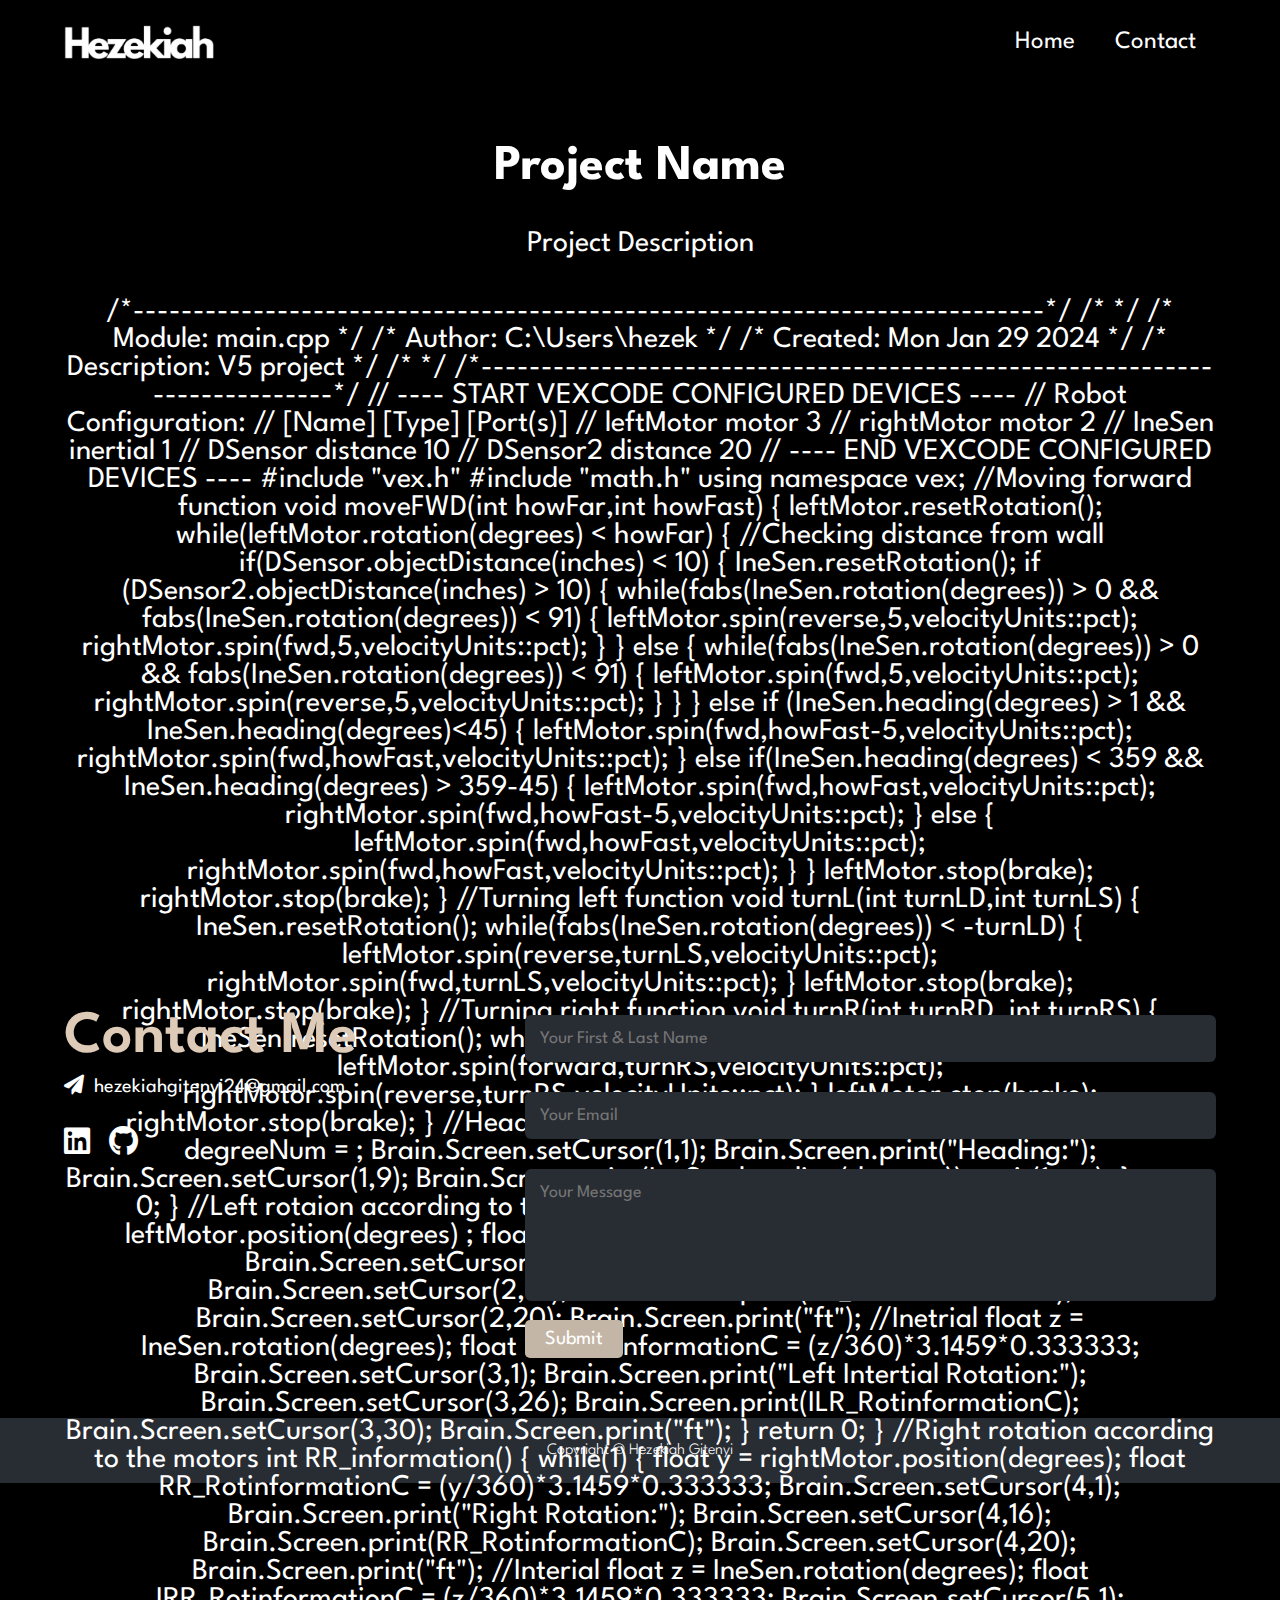
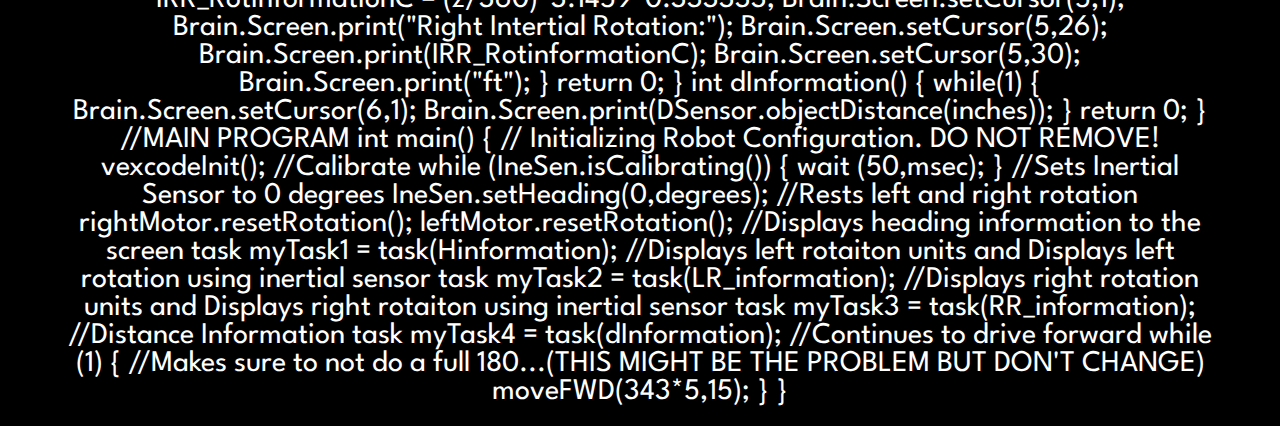
==== project2.html @ dccc20bc "Added code for the PID" ====
<!DOCTYPE html>
<html lang="en">
<head>
    <meta charset="UTF-8">
    <meta name="viewport" content="width=device-width, initial-scale=1.0">
    <title>Hezekiah Gitenyi</title>
    <link rel="preconnect" href="https://fonts.googleapis.com">
    <link rel="preconnect" href="https://fonts.gstatic.com" crossorigin>
    <link href="https://fonts.googleapis.com/css2?family=League+Spartan:wght@100..900&display=swap" rel="stylesheet">
    <link rel="stylesheet" href="style.css">
    <link rel="stylesheet" href="https://cdnjs.cloudflare.com/ajax/libs/font-awesome/6.0.0-beta3/css/all.min.css">
    <link rel="icon" href="images/Weblogo prog.png" type="image/png">
</head>
<body>
    <div id="header">
        <div class="container">
            <!-- Navigation Bar -->
            <nav>
                <img src="Images/bannerlogo.png" class="logo">
                <ul id="sidemenu">
                    <li><a href="#header"></a></li>
                    <li><a href="index.html">Home</a></li>
                    <li><a href="#contact">Contact</a></li>
                </ul>
            </nav>
            <!-- Main Text -->
             <div class="project">
                <h1 class="projTitle">Project Name</h1>
                    <p class="projDescription">Project Description</p>
                    <p>/*----------------------------------------------------------------------------*/
                        /*                                                                            */
                        /*    Module:       main.cpp                                                  */
                        /*    Author:       C:\Users\hezek                                            */
                        /*    Created:      Mon Jan 29 2024                                           */
                        /*    Description:  V5 project                                                */
                        /*                                                                            */
                        /*----------------------------------------------------------------------------*/
                        
                        
                        // ---- START VEXCODE CONFIGURED DEVICES ----
                        // Robot Configuration:
                        // [Name]               [Type]        [Port(s)]
                        // leftMotor            motor         3               
                        // rightMotor           motor         2               
                        // IneSen               inertial      1               
                        // DSensor              distance      10              
                        // DSensor2             distance      20              
                        // ---- END VEXCODE CONFIGURED DEVICES ----
                        
                        
                        #include "vex.h"
                        #include "math.h"
                        
                        
                        using namespace vex;
                        
                        
                        //Moving forward function
                        void moveFWD(int howFar,int howFast)
                        {
                        leftMotor.resetRotation();
                        while(leftMotor.rotation(degrees) < howFar)
                        {
                          //Checking distance from wall
                          if(DSensor.objectDistance(inches) < 10)
                          {
                            IneSen.resetRotation();
                            if (DSensor2.objectDistance(inches) > 10)
                            {
                              while(fabs(IneSen.rotation(degrees)) > 0 && fabs(IneSen.rotation(degrees)) < 91)
                              {
                                leftMotor.spin(reverse,5,velocityUnits::pct);
                                rightMotor.spin(fwd,5,velocityUnits::pct);
                              }
                            }
                            else
                            {
                              while(fabs(IneSen.rotation(degrees)) > 0 && fabs(IneSen.rotation(degrees)) < 91)
                              {
                                leftMotor.spin(fwd,5,velocityUnits::pct);
                                rightMotor.spin(reverse,5,velocityUnits::pct);
                              }
                            }
                            
                          }
                          
                          else if (IneSen.heading(degrees) > 1 && IneSen.heading(degrees)<45)
                          {
                            leftMotor.spin(fwd,howFast-5,velocityUnits::pct);
                            rightMotor.spin(fwd,howFast,velocityUnits::pct);
                          }
                          else if(IneSen.heading(degrees) < 359 && IneSen.heading(degrees) > 359-45)
                          {
                            leftMotor.spin(fwd,howFast,velocityUnits::pct);
                            rightMotor.spin(fwd,howFast-5,velocityUnits::pct);
                          }
                          else
                          {
                            leftMotor.spin(fwd,howFast,velocityUnits::pct);
                            rightMotor.spin(fwd,howFast,velocityUnits::pct);
                          }
                         }
                         leftMotor.stop(brake);
                         rightMotor.stop(brake);
                        }
                        
                        //Turning left function
                        void turnL(int turnLD,int turnLS)
                        {
                          IneSen.resetRotation();
                          while(fabs(IneSen.rotation(degrees)) < -turnLD)
                          {
                            leftMotor.spin(reverse,turnLS,velocityUnits::pct);
                            rightMotor.spin(fwd,turnLS,velocityUnits::pct);
                          }
                          leftMotor.stop(brake);
                          rightMotor.stop(brake);
                        }
                        
                        //Turning right function
                        void turnR(int turnRD, int turnRS)
                        {
                          IneSen.resetRotation();
                          while(fabs(IneSen.rotation(degrees)) < turnRD)
                          {
                            leftMotor.spin(forward,turnRS,velocityUnits::pct);
                            rightMotor.spin(reverse,turnRS,velocityUnits::pct);
                          }
                          leftMotor.stop(brake);
                          rightMotor.stop(brake);
                        }
                        
                        //Heading information
                        int Hinformation()
                        {
                         while (1)
                         {
                         // int degreeNum = ;
                          Brain.Screen.setCursor(1,1);
                          Brain.Screen.print("Heading:");
                          Brain.Screen.setCursor(1,9);
                          Brain.Screen.print(IneSen.heading(degrees));
                          wait(1,sec);
                         }
                         return 0;
                        }
                        
                        //Left rotaion according to the motors
                        int LR_information()
                        {
                          while(1)
                          {
                            float x = leftMotor.position(degrees) ;
                            float LR_RotinformationC = (x/360)*3.1459*0.333333;
                            Brain.Screen.setCursor(2,1);
                            Brain.Screen.print("Left Rotation:");
                            Brain.Screen.setCursor(2,16);
                            Brain.Screen.print(LR_RotinformationC);
                            Brain.Screen.setCursor(2,20);
                            Brain.Screen.print("ft");
                            //Inetrial
                            float z = IneSen.rotation(degrees);
                            float ILR_RotinformationC = (z/360)*3.1459*0.333333;
                            Brain.Screen.setCursor(3,1);
                            Brain.Screen.print("Left Intertial Rotation:");
                            Brain.Screen.setCursor(3,26);
                            Brain.Screen.print(ILR_RotinformationC);
                            Brain.Screen.setCursor(3,30);
                            Brain.Screen.print("ft");
                          }
                          return 0;
                        }
                        
                        //Right rotation according to the motors
                        int RR_information()
                        {
                          while(1)
                          {
                            float y = rightMotor.position(degrees);
                            float RR_RotinformationC = (y/360)*3.1459*0.333333;
                            Brain.Screen.setCursor(4,1);
                            Brain.Screen.print("Right Rotation:");
                            Brain.Screen.setCursor(4,16);
                            Brain.Screen.print(RR_RotinformationC);
                            Brain.Screen.setCursor(4,20);
                            Brain.Screen.print("ft");
                            //Interial
                            float z = IneSen.rotation(degrees);
                            float IRR_RotinformationC = (z/360)*3.1459*0.333333;
                            Brain.Screen.setCursor(5,1);
                            Brain.Screen.print("Right Intertial Rotation:");
                            Brain.Screen.setCursor(5,26);
                            Brain.Screen.print(IRR_RotinformationC);
                            Brain.Screen.setCursor(5,30);
                            Brain.Screen.print("ft");
                          }
                          return 0;
                        
                        }
                        
                        int dInformation()
                        {
                          while(1)
                          {
                            Brain.Screen.setCursor(6,1);
                            Brain.Screen.print(DSensor.objectDistance(inches));
                          }
                          
                          return 0;
                        }
                        
                        
                        //MAIN PROGRAM
                        int main()
                        {
                         // Initializing Robot Configuration. DO NOT REMOVE!
                         vexcodeInit();
                         //Calibrate
                         while (IneSen.isCalibrating())
                         {
                           wait (50,msec);
                         }
                         //Sets Inertial Sensor to 0 degrees
                         IneSen.setHeading(0,degrees);
                         //Rests left and right rotation
                         rightMotor.resetRotation();
                         leftMotor.resetRotation();
                         //Displays heading information to the screen
                         task myTask1 = task(Hinformation);
                         //Displays left rotaiton units and Displays left rotation using inertial sensor
                         task myTask2 = task(LR_information);
                         //Displays right rotation units and Displays right rotaiton using inertial sensor
                         task myTask3 = task(RR_information);
                         //Distance Information
                         task myTask4 = task(dInformation);
                        
                         
                           //Continues to drive forward
                           while (1)
                           {
                             //Makes sure to not do a full 180...(THIS MIGHT BE THE PROBLEM BUT DON'T CHANGE)
                             moveFWD(343*5,15);
                           }
                           
                         
                        }
                        </p>
             </div>
        </div>
    </div>

    <!-- Contact Information -->
     <div id="contact">
        <div class="container">
            <div class="row">
                <div class="contact-left">
                    <h1 class="sub-title">Contact Me</h1>
                    <p> <i class="fa-solid fa-paper-plane"></i> hezekiahgitenyi24@gmail.com</p>
                    <div class="social-icons">
                        <a href="https://www.linkedin.com/in/hezekiah-gitenyi-927282280/" target="_blank"><i class="fa-brands fa-linkedin"></i></a>
                        <a href="https://github.com/Hezxkiah" target="_blank"><i class="fa-brands fa-github"></i></a>
                    </div>
                </div>
                <div class="contact-right">
                    <form name="submit-to-google-sheet">
                        <input type="text" name="Name" placeholder="Your First & Last Name" required>
                        <!-- <input type="text" name="Last Name" placeholder="Last Name" required> -->
                        <input type="email" name="Email" placeholder="Your Email" required>
                        <textarea name="Message" rows="6" placeholder="Your Message"></textarea>
                        <button type="submit" class="form-submit-button">Submit</button>
                    </form>
                    <span id="msg"></span>
                </div>
            </div>
        </div>
        <div class="copyright">
            <p>Copyright © Hezekiah Gitenyi</p>
        </div>
     </div>
    <!-- Code for Tablinks -->
    <script>
        var tablinks = document.getElementsByClassName('tab-links');
        var tabcontents = document.getElementsByClassName('tab-contents');
            
        function opentab(tabname) {
            for (let tablink of tablinks) {
                tablink.classList.remove('active-link');
            }
            for (let tabcontent of tabcontents) {
                tabcontent.classList.remove('active-tab');
            }
            document.querySelector(`[onclick="opentab('${tabname}')"]`).classList.add('active-link');
            document.getElementById(tabname).classList.add('active-tab');
        }
    </script>
    <!-- Code for spreadsheet -->
    <script>
        const scriptURL = 'https://script.google.com/macros/s/AKfycbzadk_OzM8N0MCGEnSLLRKBn6UrZkC-nQR2IICnjJGQBOhWuAtyyDMVDLZaaqp9HwFO/exec'
        const form = document.forms['submit-to-google-sheet']
        const msg = document.getElementById("msg")
      
        form.addEventListener('submit', e => {
          e.preventDefault()
          fetch(scriptURL, { method: 'POST', body: new FormData(form)})
            .then(response => {
                msg.innerHTML = "Thank You! Message Sent!" 
                setTimeout(function(){
                    msg.innerHTML=""},5000)})
                    form.reset()
            .catch(error => console.error('Error!', error.message))
        })
      </script>
    
</body>
</html>
---- style.css ----
*{
    margin: 0;
    padding: 0;
    font-family: "League Spartan", sans-serif;
    box-sizing: border-box;
}


body{
    background: black;
    color: white;
}

/* Controls scroll of the tab bars when clicked */
html{
    scroll-behavior: smooth;
}


/* Navigation  */
#header{
    width: 100%;
    height: 100vh;
    background-size: cover;
    background-position: center;
}

.container{
    padding: 20px 5%;
}

nav{
    display: flex;
    align-items: center;
    justify-content: space-between;
    flex-wrap: wrap;
}

.logo{
    width: 150px;
}

nav ul {
    display: flex;
    margin-left: auto; 
}

nav ul li{
    display: inline-block;
    list-style: none;
    margin: 10px 20px; 
}

nav ul li a{
    color: white;
    text-decoration: none;
    font-weight: 400;
    font-size: 25px;
    position: relative;
}


/* Hover Color and Stuff */
nav ul li a::after{
    content: '';
    width: 0;
    height: 3px;
    background: #C4B6A6;
    position: absolute;
    left: 0;
    bottom: -6px;
    transition: 0.5s;
}

nav ul li a:hover::after{
    width: 100%;
}

.header-text{
    text-align: center;
    margin-top: 20%;
    font-size: 30px
}

.header-text h1{
    font-size: 60px;
    margin-top: 20px;
}

.header-text h1 span{
    color: #DECBB7;
}


/* About Me */
#about{
    padding: 200px 0;
    color: white;
}

.row{
    display: flex;
    justify-content: space-between;
    flex-wrap: wrap;
}

.about-col-1{
    flex-basis: 35%;
}

.about-col-2{
    flex-basis: 60%;
}

.sub-title{
    font-size: 60px;
    font-weight: 600;
    color: #DECBB7;
}

.about-p{
    margin-top: 20px;
    font-size: 30px;
}

.tab-titles{
    display: flex;
    margin: 20px 0 40px;
}

.tab-links{
    margin-right: 50px;
    font-size: 20px;
    font-weight: 500;
    cursor: pointer;
    position: relative;
}

/* Link Hover and Stuff */
.tab-links::after{
    content: '';
    width: 0;
    height: 3px;
    background: #C4B6A6;
    position: absolute;
    left: 0;
    bottom: -6px;
    transition: 0.5s;
}

.tab-links.active-link::after{
    width:50%;
}

.tab-contents ul li{
    font-size: 25px;
    list-style: none;
    margin: 15px 0;
}

.tab-contents ul li span{
    color: #DECBB7;
    font-size: 25px;
}

.tab-contents{
    display: none;
}

.tab-contents.active-tab{
    display: block;
}

/* portfolio */

#portfolio{
    padding: 5px 0;
}

.work-list {
    display: grid;
    grid-template-columns: repeat(auto-fit, minmax(250px, 1fr));
    grid-gap: 40px;
    margin-top: 50px;
}

.work {
    border-radius: 10px;
    position: relative;
    overflow: hidden;
}

.work img {
    width: 100%;
    border-radius: 10px;
    display: block;
    transition: transform 0.5s;
}

.layer{
    width: 100%;
    height: 100%;
    font-size: 25px;
}

.layer h3{
    font-weight: 500;
    margin-top: 35px;
    margin-bottom: 20px;
}

.work:hover img{
    transform: scale(1.1);
}

/* Contact Information */

.contact-left{
    flex-basis: 35%;
    margin-top: 90px;
}

.contact-left p{
    margin-top: 10px;
    font-size: 20px;
}

.contact-left p i{
    color: #ffffff;
    margin-right: 5px;
    font-size: 20px;
}

.contact-right{
    margin-top: 80px;
    flex-basis: 60%;
}

.social-icons{
    margin-top: 30px;
}

.social-icons a{
    text-decoration: none;
    font-size: 30px;
    margin-right: 15px;
    color: white;
    display: inline-block;
    transition: transform 0.5s;
}

.social-icons a:hover{
    color: #C4B6A6;
    transform: translateY(-5px);
}

button.form-submit-button {
    display: inline-block;
    background: #C4B6A6;
    color: white; 
    padding: 10px 20px; 
    border: none; 
    border-radius: 5px; 
    cursor: pointer; 
    font-size: 20px;
    transition: background-color 0.3s ease;
}

button.form-submit-button:hover {
    background: #282c33; /* Change background color on hover */
}

.contact-right form{
    width: 100%;
}

form input, form textarea{
    width: 100%;
    border: 0;
    outline: none;
    background: #282c33;
    padding: 15px;
    margin: 15px 0;
    color: white;
    font-size: 18px;
    border-radius: 6px;
    resize: none;
}

.copyright{
    width: 100%;
    text-align: center;
    padding: 25px;
    background: #282c33;
    font-weight: 300;
    margin-top: 20px;
}

/* CSS For Small Screens */
/* nav .fa-solid{
    display: none;
} */


/* MAKE IT BETTER BY FIXING SPACING A NAV BAR */
@media only screen and (max-width: 600px){
    .header-text{
        margin-top:100%;
        font-size: 30px;
    }

    .header-text h1{
        font-size: 50px;
    }

    nav ul li{
        display: none;
    }

    #profile-photo {
        margin-bottom: 40px;
        width: 290%; 
        height: auto;
        position: center;
    }

    .logo{
        position: center;
    }

    nav {
        display: flex;
        flex-direction: column; /* Stack items vertically on smaller screens */
        align-items: center; /* Center items horizontally */
        justify-content: center; /* Center items vertically */
        width: 100%; /* Ensure it takes up full width */
    }

    /* Center the logo */
    .logo {
        margin-bottom: 10px; /* Add space below the logo, if needed */
    }
}

/* Mobile layout */
@media only screen and (max-width: 768px) {
    /* Center all contact sections for mobile */
    .contact-left, .contact-right {
        flex-basis: 100%;
        text-align: center;
        margin-top: 20px;
    }

    .contact-left p{
        font-size: 18px;
    }

    .social-icons {
        text-align: center;
        margin-top: 20px;
    }

    .contact-right form {
        width: 90%; /* Slight padding from the sides */
        margin: 0 auto;
    }

    /* Adjust button centering */
    button.form-submit-button {
        display: block;
        margin: 0 auto;
    }
}

#msg{
    color: #ffffff;
    margin-top: 20px;
    display: block;
}

/* Project Page */
.project{
    padding-top: 80px;
    font-size: 25px;
    flex-basis: 60%;
}

.project p{
    padding-top: 40px;
    font-size: 30px;
}

.project {
    text-align: center;
}

.project video {
    margin: 40px auto 80px auto; /* Adds 40px of space above and 80px below, centers video */
    width: 100%;
    max-width: 800px; 
    height: auto; 
}

.portfolio-button {
    text-align: center; /* Center the button */
    margin-top: 40px; /* Adds space between portfolio and the button */
}

.portfolio-button button {
    background-color: #C4B6A6; /* Button background color */
    color: white; /* Button text color */
    padding: 10px 20px; /* Button padding */
    font-size: 25px; /* Font size */
    border: none;
    border-radius: 5px; /* Rounded corners */
    cursor: pointer; /* Pointer cursor on hover */
    transition: background-color 0.3s ease; /* Smooth transition */
}

.portfolio-button button:hover {
    background-color: #282c33; /* Darker green on hover */
}
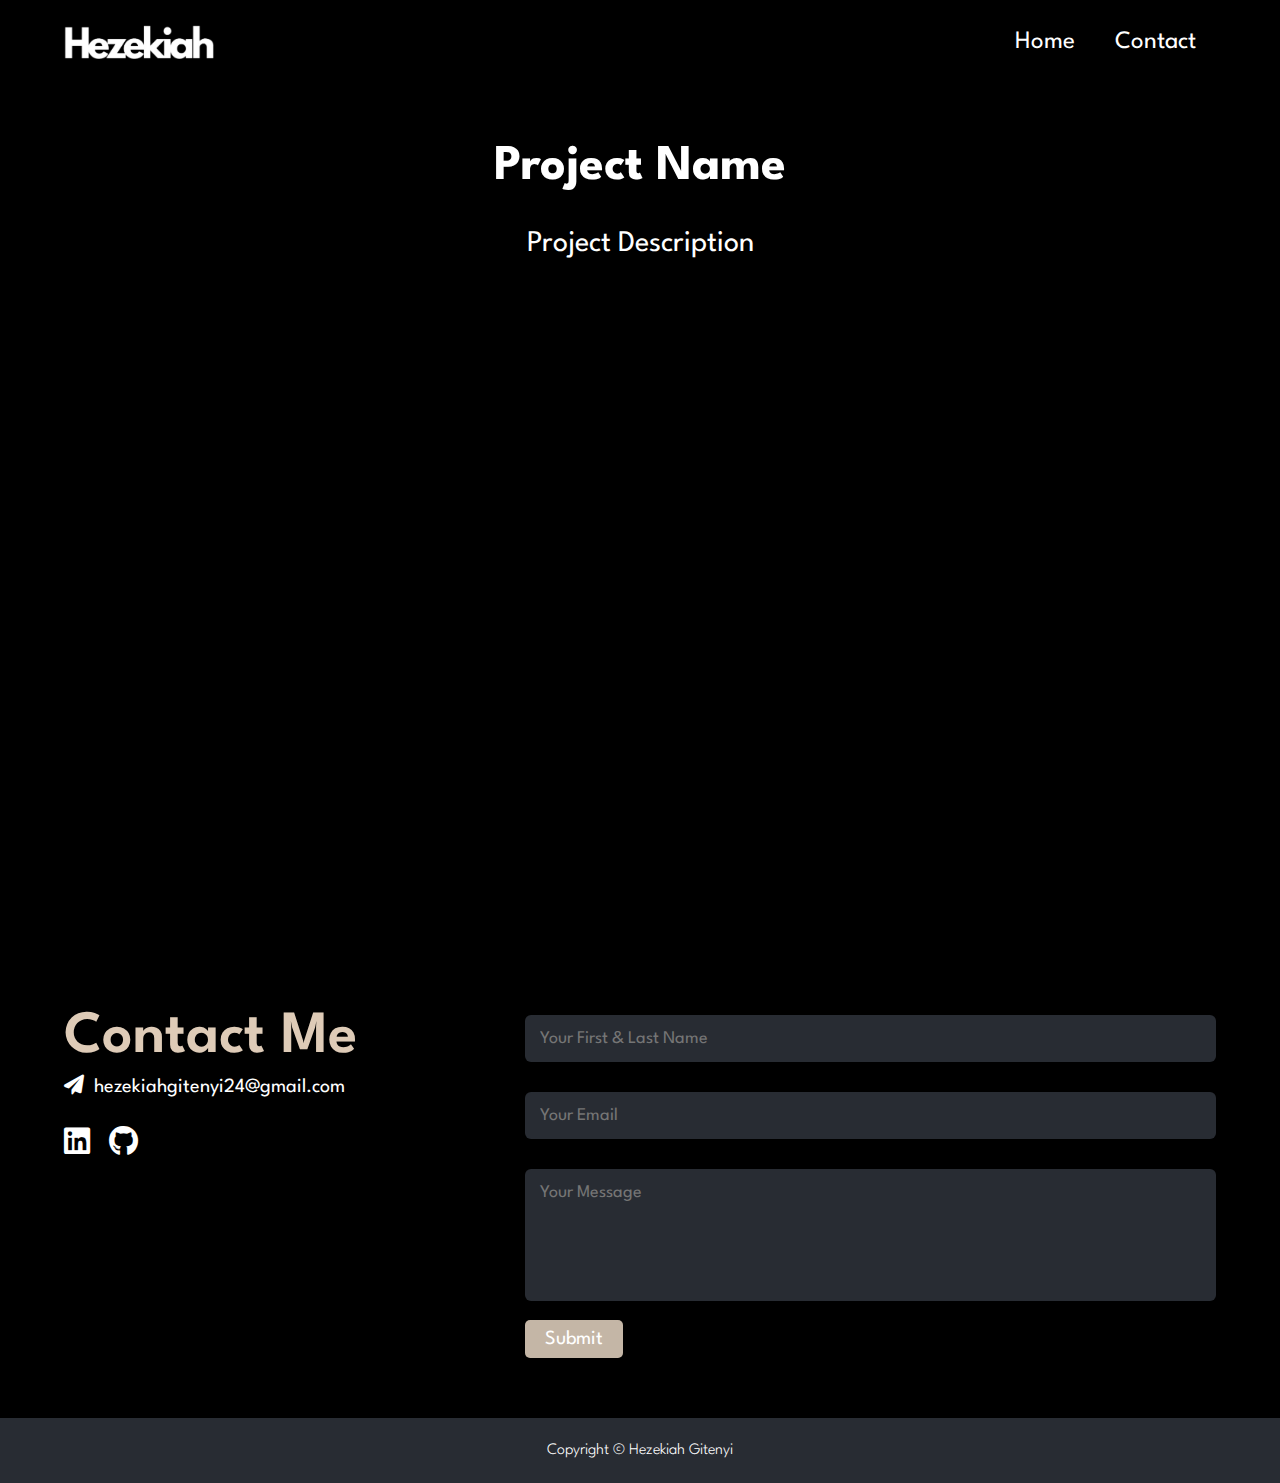
==== commit f4742456: "That didn't work..." ====
--- a/project2.html
+++ b/project2.html
@@ -27,224 +27,6 @@
              <div class="project">
                 <h1 class="projTitle">Project Name</h1>
                     <p class="projDescription">Project Description</p>
-                    <p>/*----------------------------------------------------------------------------*/
-                        /*                                                                            */
-                        /*    Module:       main.cpp                                                  */
-                        /*    Author:       C:\Users\hezek                                            */
-                        /*    Created:      Mon Jan 29 2024                                           */
-                        /*    Description:  V5 project                                                */
-                        /*                                                                            */
-                        /*----------------------------------------------------------------------------*/
-                        
-                        
-                        // ---- START VEXCODE CONFIGURED DEVICES ----
-                        // Robot Configuration:
-                        // [Name]               [Type]        [Port(s)]
-                        // leftMotor            motor         3               
-                        // rightMotor           motor         2               
-                        // IneSen               inertial      1               
-                        // DSensor              distance      10              
-                        // DSensor2             distance      20              
-                        // ---- END VEXCODE CONFIGURED DEVICES ----
-                        
-                        
-                        #include "vex.h"
-                        #include "math.h"
-                        
-                        
-                        using namespace vex;
-                        
-                        
-                        //Moving forward function
-                        void moveFWD(int howFar,int howFast)
-                        {
-                        leftMotor.resetRotation();
-                        while(leftMotor.rotation(degrees) < howFar)
-                        {
-                          //Checking distance from wall
-                          if(DSensor.objectDistance(inches) < 10)
-                          {
-                            IneSen.resetRotation();
-                            if (DSensor2.objectDistance(inches) > 10)
-                            {
-                              while(fabs(IneSen.rotation(degrees)) > 0 && fabs(IneSen.rotation(degrees)) < 91)
-                              {
-                                leftMotor.spin(reverse,5,velocityUnits::pct);
-                                rightMotor.spin(fwd,5,velocityUnits::pct);
-                              }
-                            }
-                            else
-                            {
-                              while(fabs(IneSen.rotation(degrees)) > 0 && fabs(IneSen.rotation(degrees)) < 91)
-                              {
-                                leftMotor.spin(fwd,5,velocityUnits::pct);
-                                rightMotor.spin(reverse,5,velocityUnits::pct);
-                              }
-                            }
-                            
-                          }
-                          
-                          else if (IneSen.heading(degrees) > 1 && IneSen.heading(degrees)<45)
-                          {
-                            leftMotor.spin(fwd,howFast-5,velocityUnits::pct);
-                            rightMotor.spin(fwd,howFast,velocityUnits::pct);
-                          }
-                          else if(IneSen.heading(degrees) < 359 && IneSen.heading(degrees) > 359-45)
-                          {
-                            leftMotor.spin(fwd,howFast,velocityUnits::pct);
-                            rightMotor.spin(fwd,howFast-5,velocityUnits::pct);
-                          }
-                          else
-                          {
-                            leftMotor.spin(fwd,howFast,velocityUnits::pct);
-                            rightMotor.spin(fwd,howFast,velocityUnits::pct);
-                          }
-                         }
-                         leftMotor.stop(brake);
-                         rightMotor.stop(brake);
-                        }
-                        
-                        //Turning left function
-                        void turnL(int turnLD,int turnLS)
-                        {
-                          IneSen.resetRotation();
-                          while(fabs(IneSen.rotation(degrees)) < -turnLD)
-                          {
-                            leftMotor.spin(reverse,turnLS,velocityUnits::pct);
-                            rightMotor.spin(fwd,turnLS,velocityUnits::pct);
-                          }
-                          leftMotor.stop(brake);
-                          rightMotor.stop(brake);
-                        }
-                        
-                        //Turning right function
-                        void turnR(int turnRD, int turnRS)
-                        {
-                          IneSen.resetRotation();
-                          while(fabs(IneSen.rotation(degrees)) < turnRD)
-                          {
-                            leftMotor.spin(forward,turnRS,velocityUnits::pct);
-                            rightMotor.spin(reverse,turnRS,velocityUnits::pct);
-                          }
-                          leftMotor.stop(brake);
-                          rightMotor.stop(brake);
-                        }
-                        
-                        //Heading information
-                        int Hinformation()
-                        {
-                         while (1)
-                         {
-                         // int degreeNum = ;
-                          Brain.Screen.setCursor(1,1);
-                          Brain.Screen.print("Heading:");
-                          Brain.Screen.setCursor(1,9);
-                          Brain.Screen.print(IneSen.heading(degrees));
-                          wait(1,sec);
-                         }
-                         return 0;
-                        }
-                        
-                        //Left rotaion according to the motors
-                        int LR_information()
-                        {
-                          while(1)
-                          {
-                            float x = leftMotor.position(degrees) ;
-                            float LR_RotinformationC = (x/360)*3.1459*0.333333;
-                            Brain.Screen.setCursor(2,1);
-                            Brain.Screen.print("Left Rotation:");
-                            Brain.Screen.setCursor(2,16);
-                            Brain.Screen.print(LR_RotinformationC);
-                            Brain.Screen.setCursor(2,20);
-                            Brain.Screen.print("ft");
-                            //Inetrial
-                            float z = IneSen.rotation(degrees);
-                            float ILR_RotinformationC = (z/360)*3.1459*0.333333;
-                            Brain.Screen.setCursor(3,1);
-                            Brain.Screen.print("Left Intertial Rotation:");
-                            Brain.Screen.setCursor(3,26);
-                            Brain.Screen.print(ILR_RotinformationC);
-                            Brain.Screen.setCursor(3,30);
-                            Brain.Screen.print("ft");
-                          }
-                          return 0;
-                        }
-                        
-                        //Right rotation according to the motors
-                        int RR_information()
-                        {
-                          while(1)
-                          {
-                            float y = rightMotor.position(degrees);
-                            float RR_RotinformationC = (y/360)*3.1459*0.333333;
-                            Brain.Screen.setCursor(4,1);
-                            Brain.Screen.print("Right Rotation:");
-                            Brain.Screen.setCursor(4,16);
-                            Brain.Screen.print(RR_RotinformationC);
-                            Brain.Screen.setCursor(4,20);
-                            Brain.Screen.print("ft");
-                            //Interial
-                            float z = IneSen.rotation(degrees);
-                            float IRR_RotinformationC = (z/360)*3.1459*0.333333;
-                            Brain.Screen.setCursor(5,1);
-                            Brain.Screen.print("Right Intertial Rotation:");
-                            Brain.Screen.setCursor(5,26);
-                            Brain.Screen.print(IRR_RotinformationC);
-                            Brain.Screen.setCursor(5,30);
-                            Brain.Screen.print("ft");
-                          }
-                          return 0;
-                        
-                        }
-                        
-                        int dInformation()
-                        {
-                          while(1)
-                          {
-                            Brain.Screen.setCursor(6,1);
-                            Brain.Screen.print(DSensor.objectDistance(inches));
-                          }
-                          
-                          return 0;
-                        }
-                        
-                        
-                        //MAIN PROGRAM
-                        int main()
-                        {
-                         // Initializing Robot Configuration. DO NOT REMOVE!
-                         vexcodeInit();
-                         //Calibrate
-                         while (IneSen.isCalibrating())
-                         {
-                           wait (50,msec);
-                         }
-                         //Sets Inertial Sensor to 0 degrees
-                         IneSen.setHeading(0,degrees);
-                         //Rests left and right rotation
-                         rightMotor.resetRotation();
-                         leftMotor.resetRotation();
-                         //Displays heading information to the screen
-                         task myTask1 = task(Hinformation);
-                         //Displays left rotaiton units and Displays left rotation using inertial sensor
-                         task myTask2 = task(LR_information);
-                         //Displays right rotation units and Displays right rotaiton using inertial sensor
-                         task myTask3 = task(RR_information);
-                         //Distance Information
-                         task myTask4 = task(dInformation);
-                        
-                         
-                           //Continues to drive forward
-                           while (1)
-                           {
-                             //Makes sure to not do a full 180...(THIS MIGHT BE THE PROBLEM BUT DON'T CHANGE)
-                             moveFWD(343*5,15);
-                           }
-                           
-                         
-                        }
-                        </p>
              </div>
         </div>
     </div>
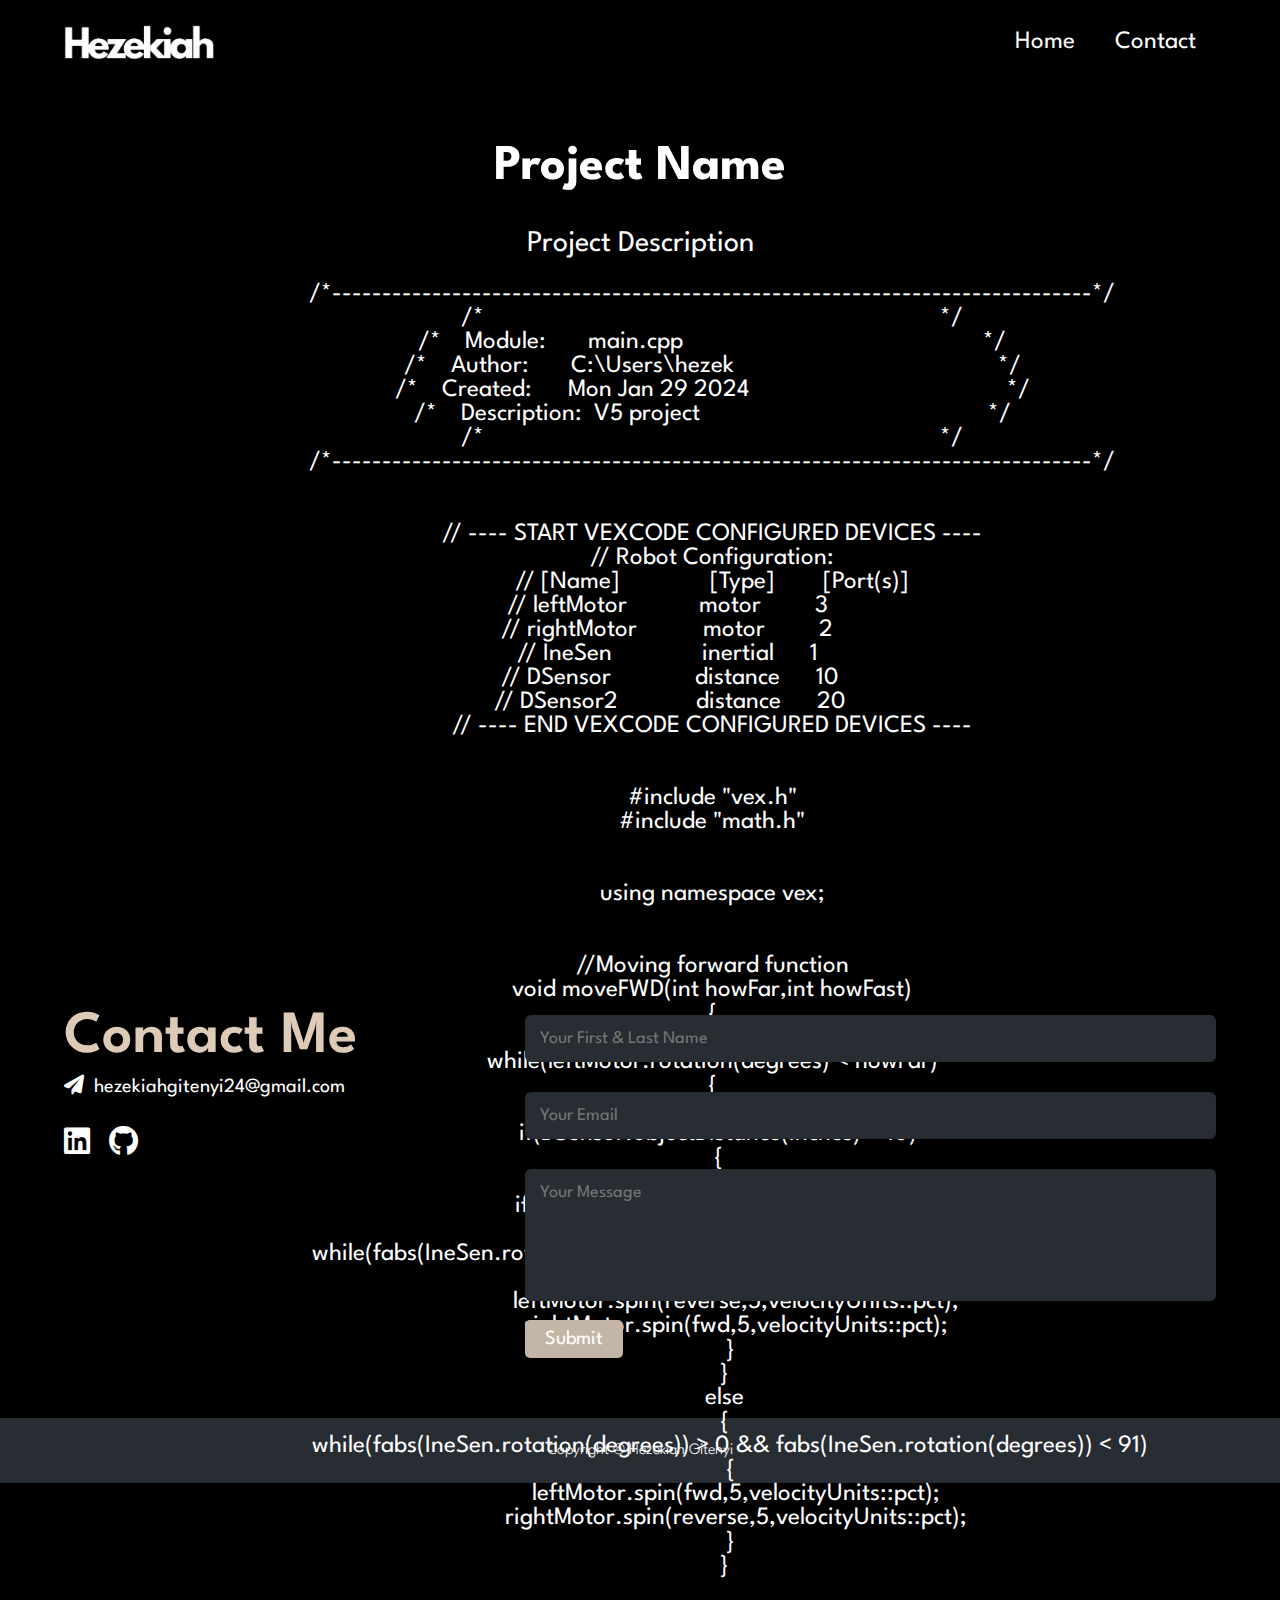
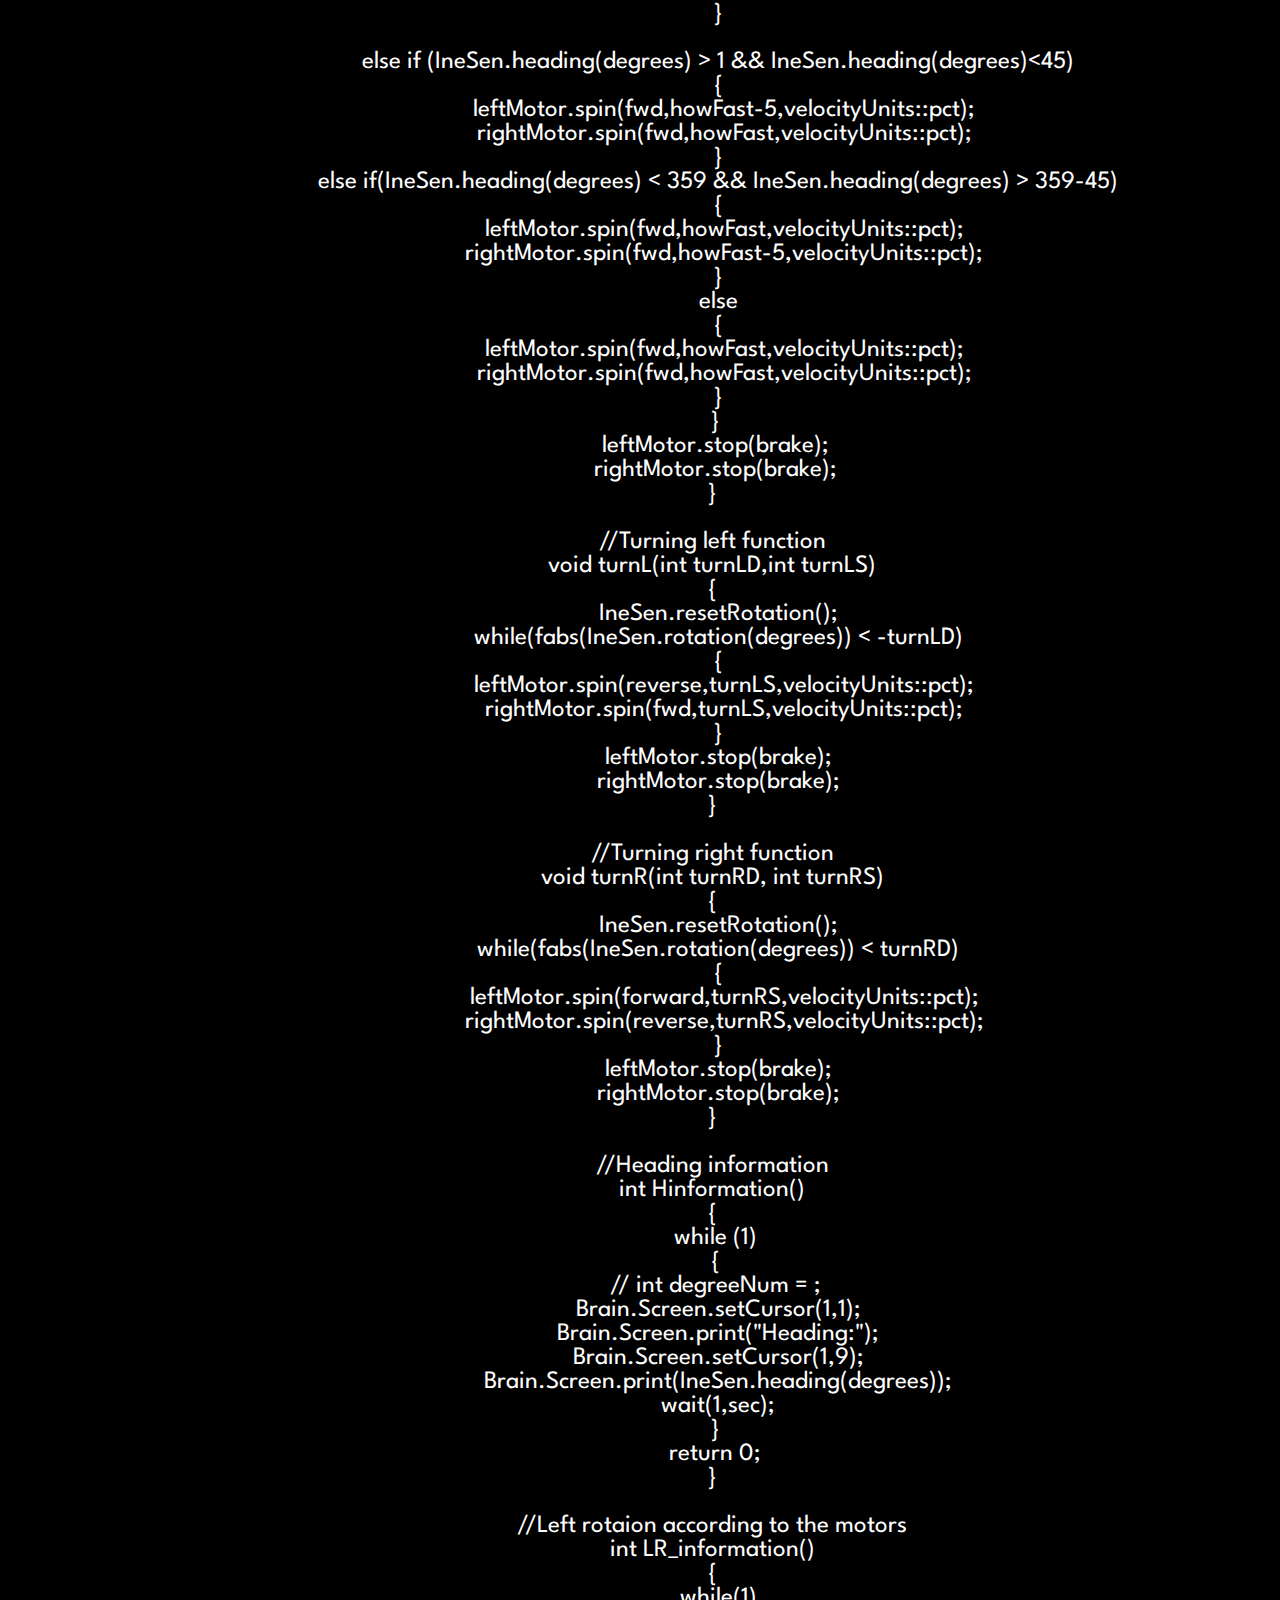
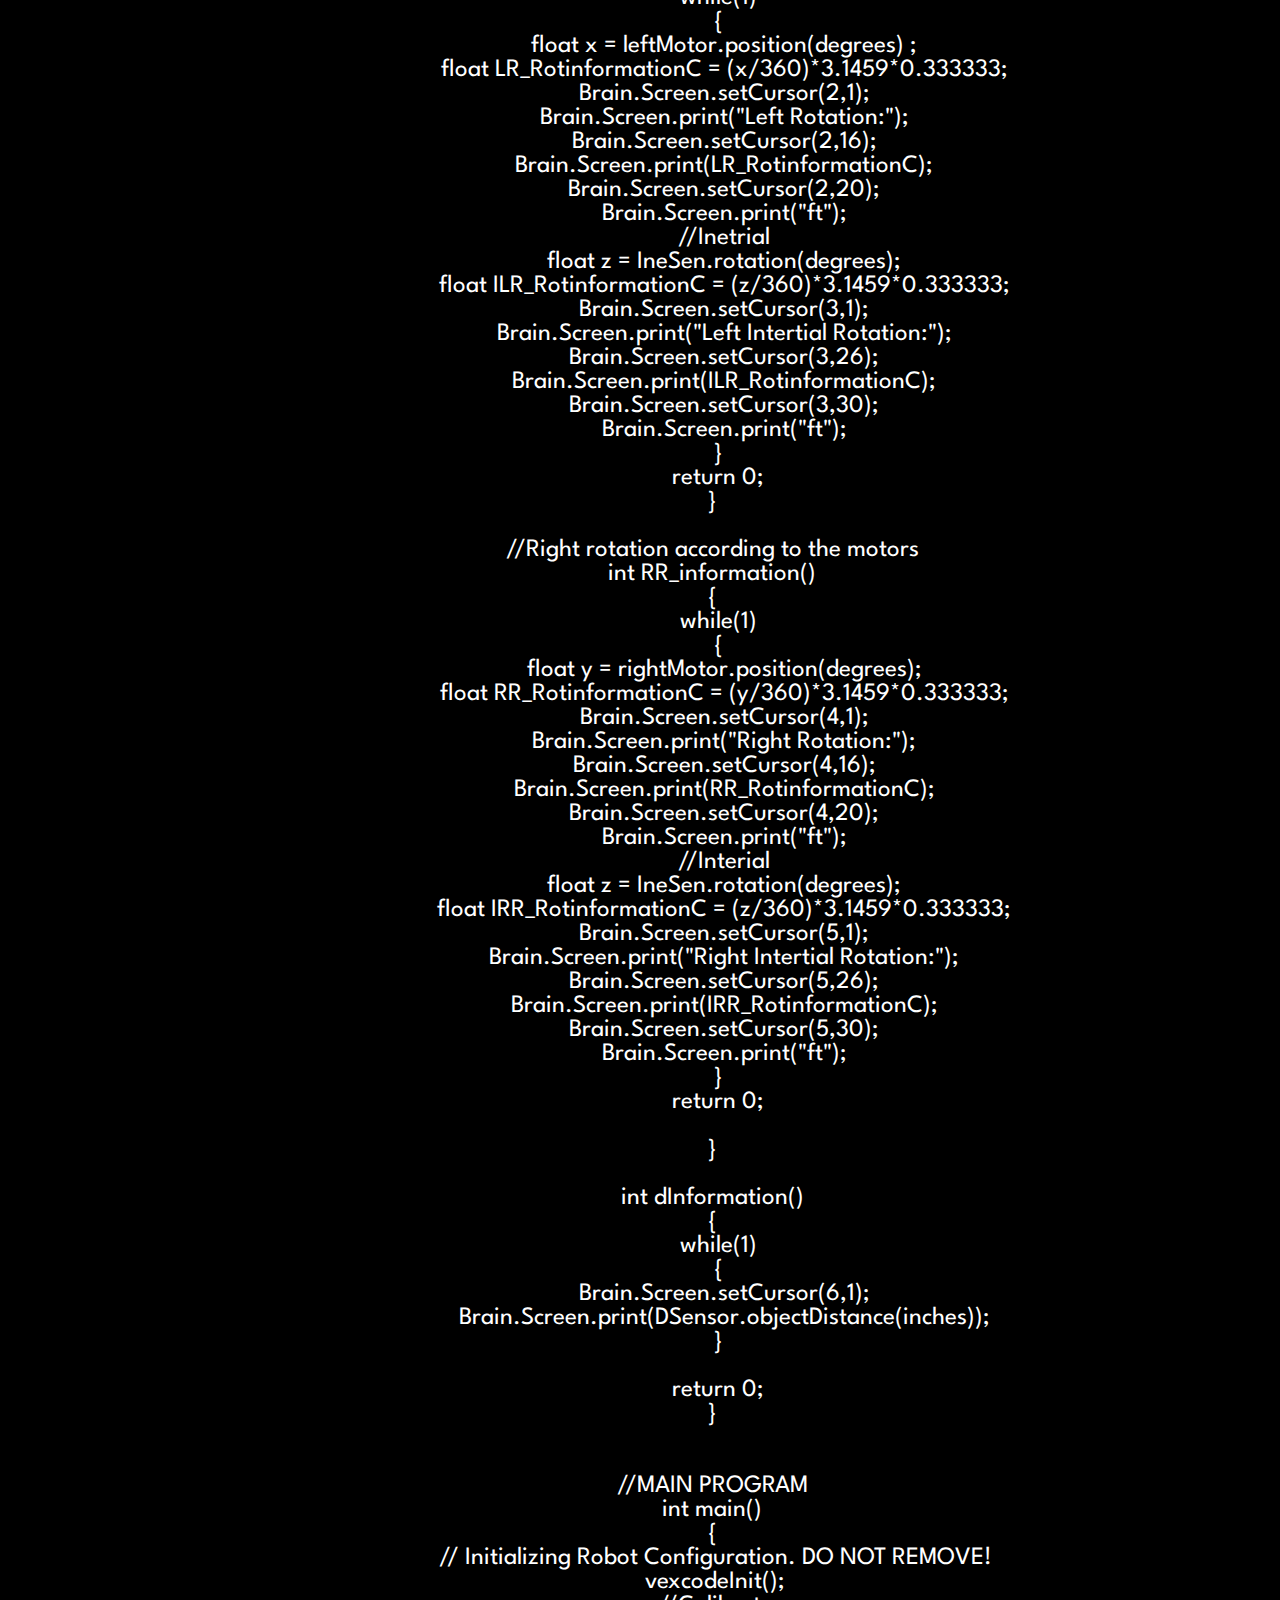
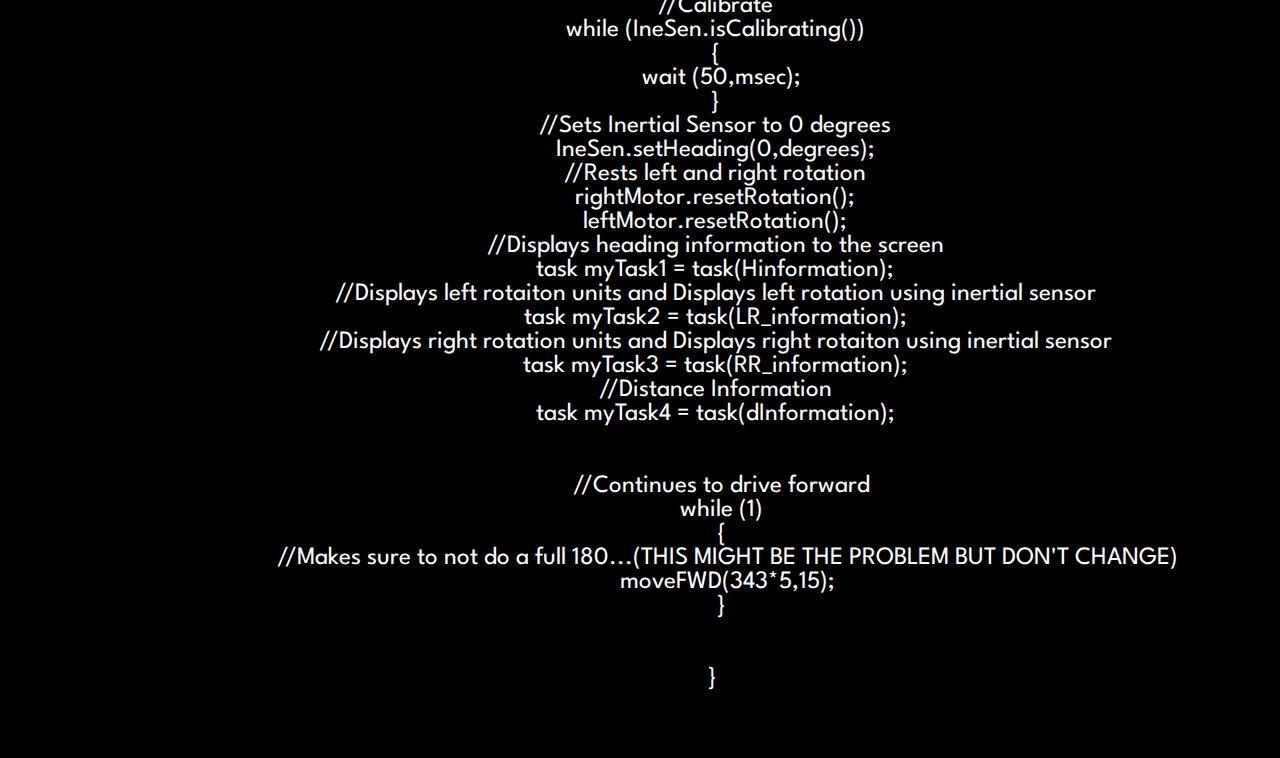
==== commit c48ac000: "PID Code" ====
--- a/project2.html
+++ b/project2.html
@@ -27,6 +27,227 @@
              <div class="project">
                 <h1 class="projTitle">Project Name</h1>
                     <p class="projDescription">Project Description</p>
+                    <pre>
+                        <code>
+                        /*----------------------------------------------------------------------------*/
+                        /*                                                                            */
+                        /*    Module:       main.cpp                                                  */
+                        /*    Author:       C:\Users\hezek                                            */
+                        /*    Created:      Mon Jan 29 2024                                           */
+                        /*    Description:  V5 project                                                */
+                        /*                                                                            */
+                        /*----------------------------------------------------------------------------*/
+                        
+                        
+                        // ---- START VEXCODE CONFIGURED DEVICES ----
+                        // Robot Configuration:
+                        // [Name]               [Type]        [Port(s)]
+                        // leftMotor            motor         3               
+                        // rightMotor           motor         2               
+                        // IneSen               inertial      1               
+                        // DSensor              distance      10              
+                        // DSensor2             distance      20              
+                        // ---- END VEXCODE CONFIGURED DEVICES ----
+                        
+                        
+                        #include "vex.h"
+                        #include "math.h"
+                        
+                        
+                        using namespace vex;
+                        
+                        
+                        //Moving forward function
+                        void moveFWD(int howFar,int howFast)
+                        {
+                        leftMotor.resetRotation();
+                        while(leftMotor.rotation(degrees) < howFar)
+                        {
+                          //Checking distance from wall
+                          if(DSensor.objectDistance(inches) < 10)
+                          {
+                            IneSen.resetRotation();
+                            if (DSensor2.objectDistance(inches) > 10)
+                            {
+                              while(fabs(IneSen.rotation(degrees)) > 0 && fabs(IneSen.rotation(degrees)) < 91)
+                              {
+                                leftMotor.spin(reverse,5,velocityUnits::pct);
+                                rightMotor.spin(fwd,5,velocityUnits::pct);
+                              }
+                            }
+                            else
+                            {
+                              while(fabs(IneSen.rotation(degrees)) > 0 && fabs(IneSen.rotation(degrees)) < 91)
+                              {
+                                leftMotor.spin(fwd,5,velocityUnits::pct);
+                                rightMotor.spin(reverse,5,velocityUnits::pct);
+                              }
+                            }
+                            
+                          }
+                          
+                          else if (IneSen.heading(degrees) > 1 && IneSen.heading(degrees)<45)
+                          {
+                            leftMotor.spin(fwd,howFast-5,velocityUnits::pct);
+                            rightMotor.spin(fwd,howFast,velocityUnits::pct);
+                          }
+                          else if(IneSen.heading(degrees) < 359 && IneSen.heading(degrees) > 359-45)
+                          {
+                            leftMotor.spin(fwd,howFast,velocityUnits::pct);
+                            rightMotor.spin(fwd,howFast-5,velocityUnits::pct);
+                          }
+                          else
+                          {
+                            leftMotor.spin(fwd,howFast,velocityUnits::pct);
+                            rightMotor.spin(fwd,howFast,velocityUnits::pct);
+                          }
+                         }
+                         leftMotor.stop(brake);
+                         rightMotor.stop(brake);
+                        }
+                        
+                        //Turning left function
+                        void turnL(int turnLD,int turnLS)
+                        {
+                          IneSen.resetRotation();
+                          while(fabs(IneSen.rotation(degrees)) < -turnLD)
+                          {
+                            leftMotor.spin(reverse,turnLS,velocityUnits::pct);
+                            rightMotor.spin(fwd,turnLS,velocityUnits::pct);
+                          }
+                          leftMotor.stop(brake);
+                          rightMotor.stop(brake);
+                        }
+                        
+                        //Turning right function
+                        void turnR(int turnRD, int turnRS)
+                        {
+                          IneSen.resetRotation();
+                          while(fabs(IneSen.rotation(degrees)) < turnRD)
+                          {
+                            leftMotor.spin(forward,turnRS,velocityUnits::pct);
+                            rightMotor.spin(reverse,turnRS,velocityUnits::pct);
+                          }
+                          leftMotor.stop(brake);
+                          rightMotor.stop(brake);
+                        }
+                        
+                        //Heading information
+                        int Hinformation()
+                        {
+                         while (1)
+                         {
+                         // int degreeNum = ;
+                          Brain.Screen.setCursor(1,1);
+                          Brain.Screen.print("Heading:");
+                          Brain.Screen.setCursor(1,9);
+                          Brain.Screen.print(IneSen.heading(degrees));
+                          wait(1,sec);
+                         }
+                         return 0;
+                        }
+                        
+                        //Left rotaion according to the motors
+                        int LR_information()
+                        {
+                          while(1)
+                          {
+                            float x = leftMotor.position(degrees) ;
+                            float LR_RotinformationC = (x/360)*3.1459*0.333333;
+                            Brain.Screen.setCursor(2,1);
+                            Brain.Screen.print("Left Rotation:");
+                            Brain.Screen.setCursor(2,16);
+                            Brain.Screen.print(LR_RotinformationC);
+                            Brain.Screen.setCursor(2,20);
+                            Brain.Screen.print("ft");
+                            //Inetrial
+                            float z = IneSen.rotation(degrees);
+                            float ILR_RotinformationC = (z/360)*3.1459*0.333333;
+                            Brain.Screen.setCursor(3,1);
+                            Brain.Screen.print("Left Intertial Rotation:");
+                            Brain.Screen.setCursor(3,26);
+                            Brain.Screen.print(ILR_RotinformationC);
+                            Brain.Screen.setCursor(3,30);
+                            Brain.Screen.print("ft");
+                          }
+                          return 0;
+                        }
+                        
+                        //Right rotation according to the motors
+                        int RR_information()
+                        {
+                          while(1)
+                          {
+                            float y = rightMotor.position(degrees);
+                            float RR_RotinformationC = (y/360)*3.1459*0.333333;
+                            Brain.Screen.setCursor(4,1);
+                            Brain.Screen.print("Right Rotation:");
+                            Brain.Screen.setCursor(4,16);
+                            Brain.Screen.print(RR_RotinformationC);
+                            Brain.Screen.setCursor(4,20);
+                            Brain.Screen.print("ft");
+                            //Interial
+                            float z = IneSen.rotation(degrees);
+                            float IRR_RotinformationC = (z/360)*3.1459*0.333333;
+                            Brain.Screen.setCursor(5,1);
+                            Brain.Screen.print("Right Intertial Rotation:");
+                            Brain.Screen.setCursor(5,26);
+                            Brain.Screen.print(IRR_RotinformationC);
+                            Brain.Screen.setCursor(5,30);
+                            Brain.Screen.print("ft");
+                          }
+                          return 0;
+                        
+                        }
+                        
+                        int dInformation()
+                        {
+                          while(1)
+                          {
+                            Brain.Screen.setCursor(6,1);
+                            Brain.Screen.print(DSensor.objectDistance(inches));
+                          }
+                          
+                          return 0;
+                        }
+                        
+                        
+                        //MAIN PROGRAM
+                        int main()
+                        {
+                         // Initializing Robot Configuration. DO NOT REMOVE!
+                         vexcodeInit();
+                         //Calibrate
+                         while (IneSen.isCalibrating())
+                         {
+                           wait (50,msec);
+                         }
+                         //Sets Inertial Sensor to 0 degrees
+                         IneSen.setHeading(0,degrees);
+                         //Rests left and right rotation
+                         rightMotor.resetRotation();
+                         leftMotor.resetRotation();
+                         //Displays heading information to the screen
+                         task myTask1 = task(Hinformation);
+                         //Displays left rotaiton units and Displays left rotation using inertial sensor
+                         task myTask2 = task(LR_information);
+                         //Displays right rotation units and Displays right rotaiton using inertial sensor
+                         task myTask3 = task(RR_information);
+                         //Distance Information
+                         task myTask4 = task(dInformation);
+                        
+                         
+                           //Continues to drive forward
+                           while (1)
+                           {
+                             //Makes sure to not do a full 180...(THIS MIGHT BE THE PROBLEM BUT DON'T CHANGE)
+                             moveFWD(343*5,15);
+                           }
+                           
+                         
+                        }
+                        </code>
+                        </pre>
              </div>
         </div>
     </div>
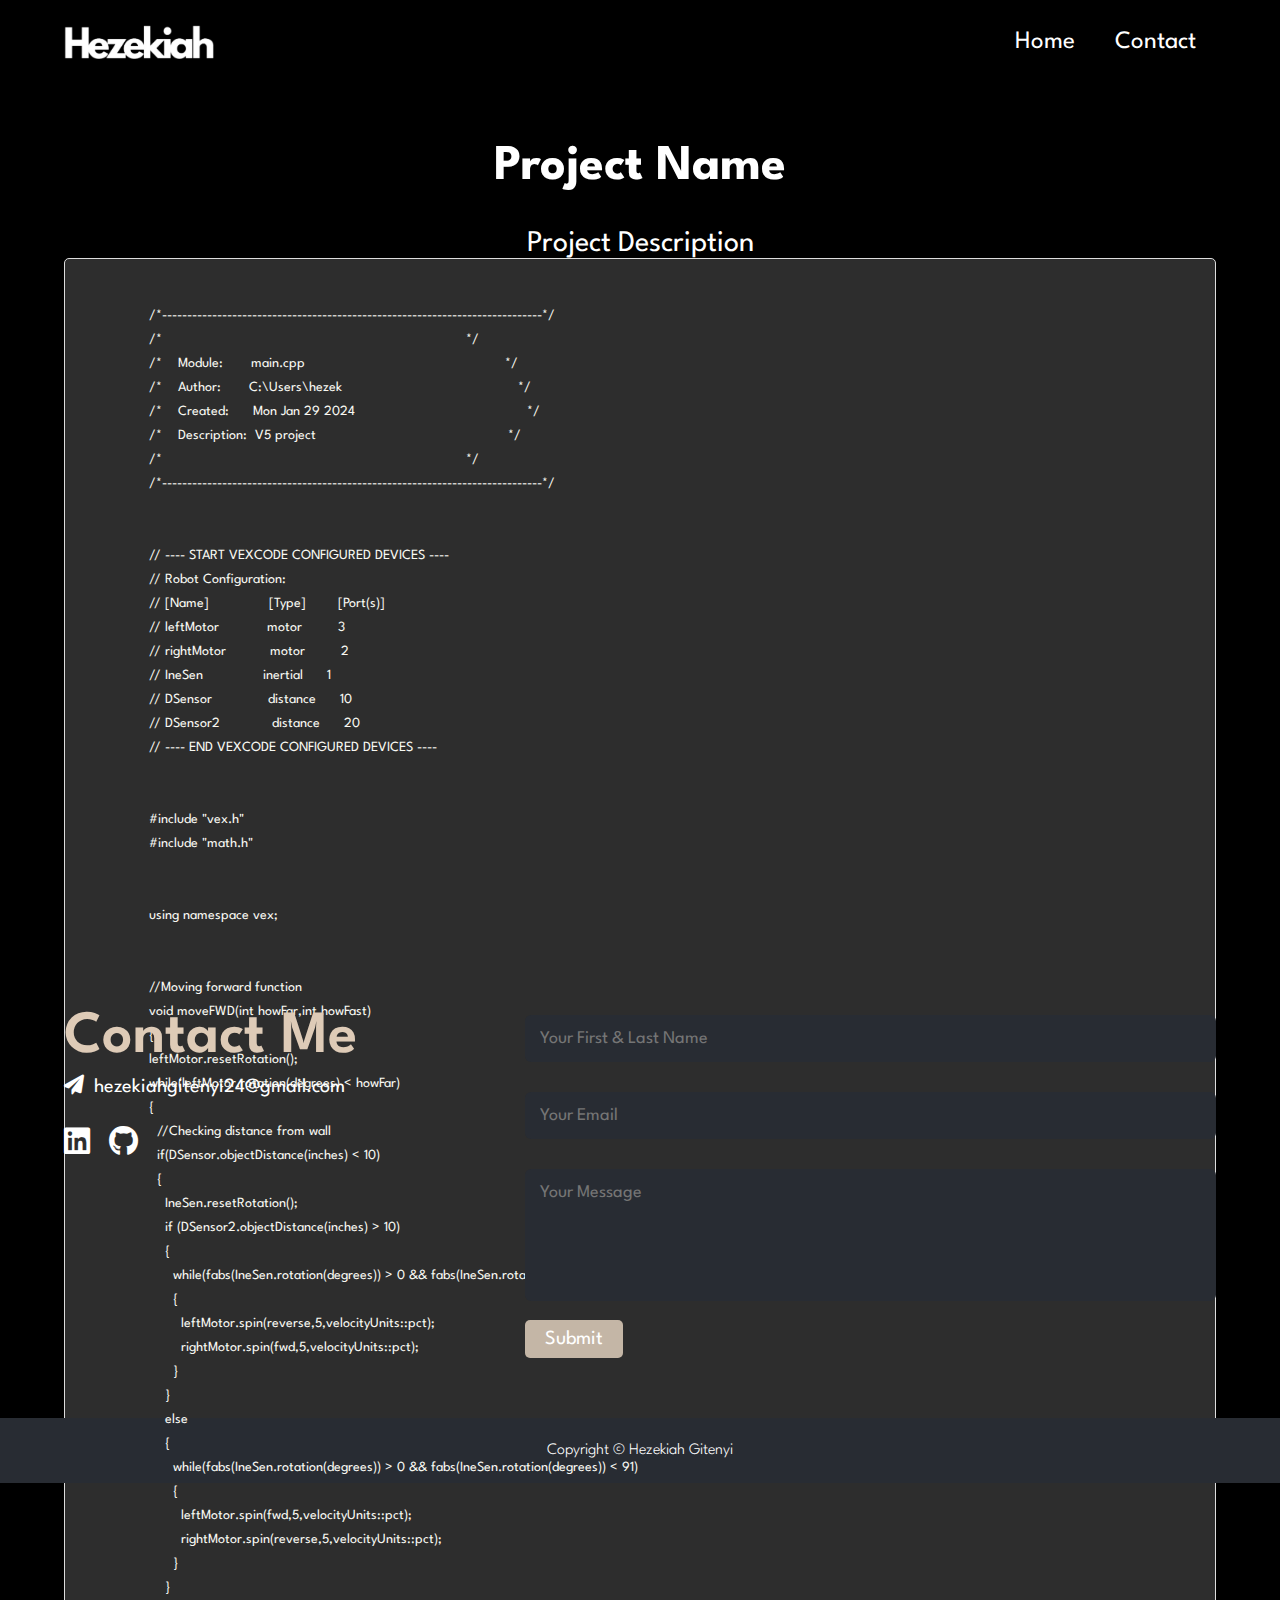
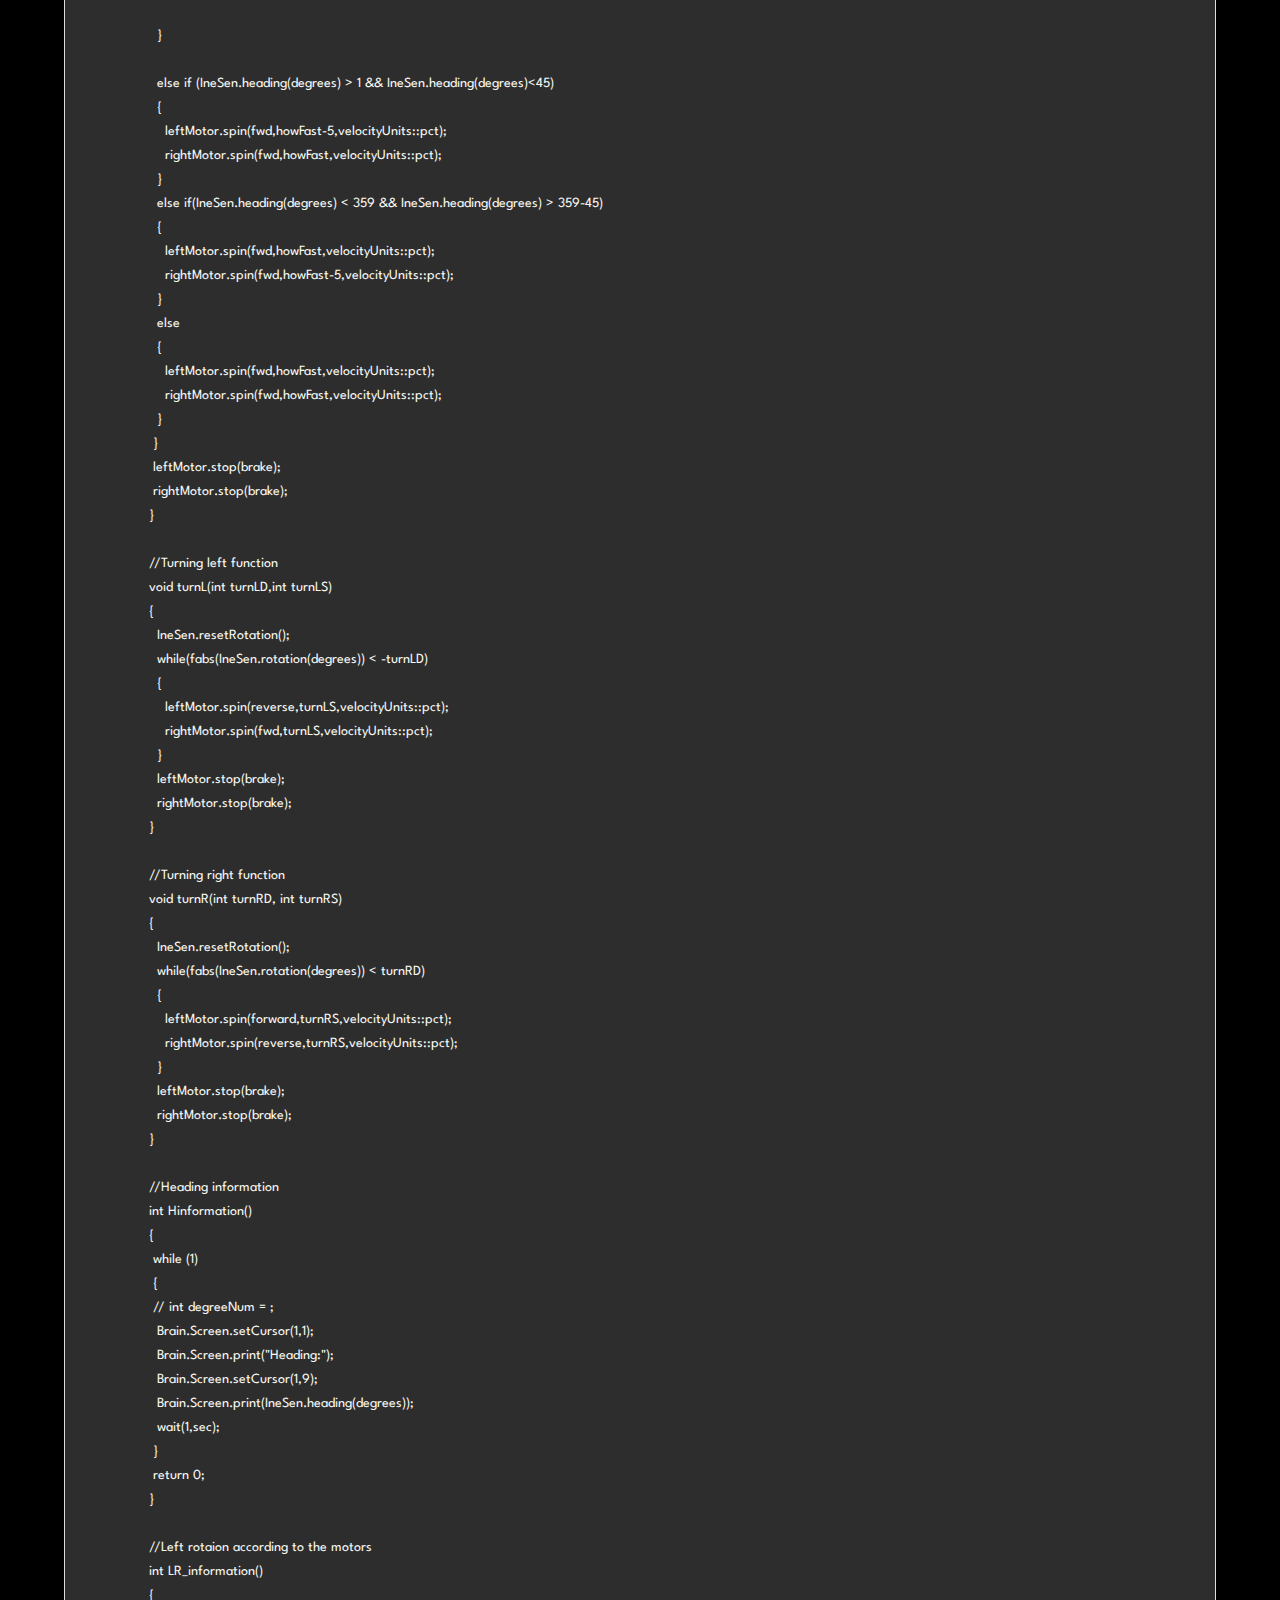
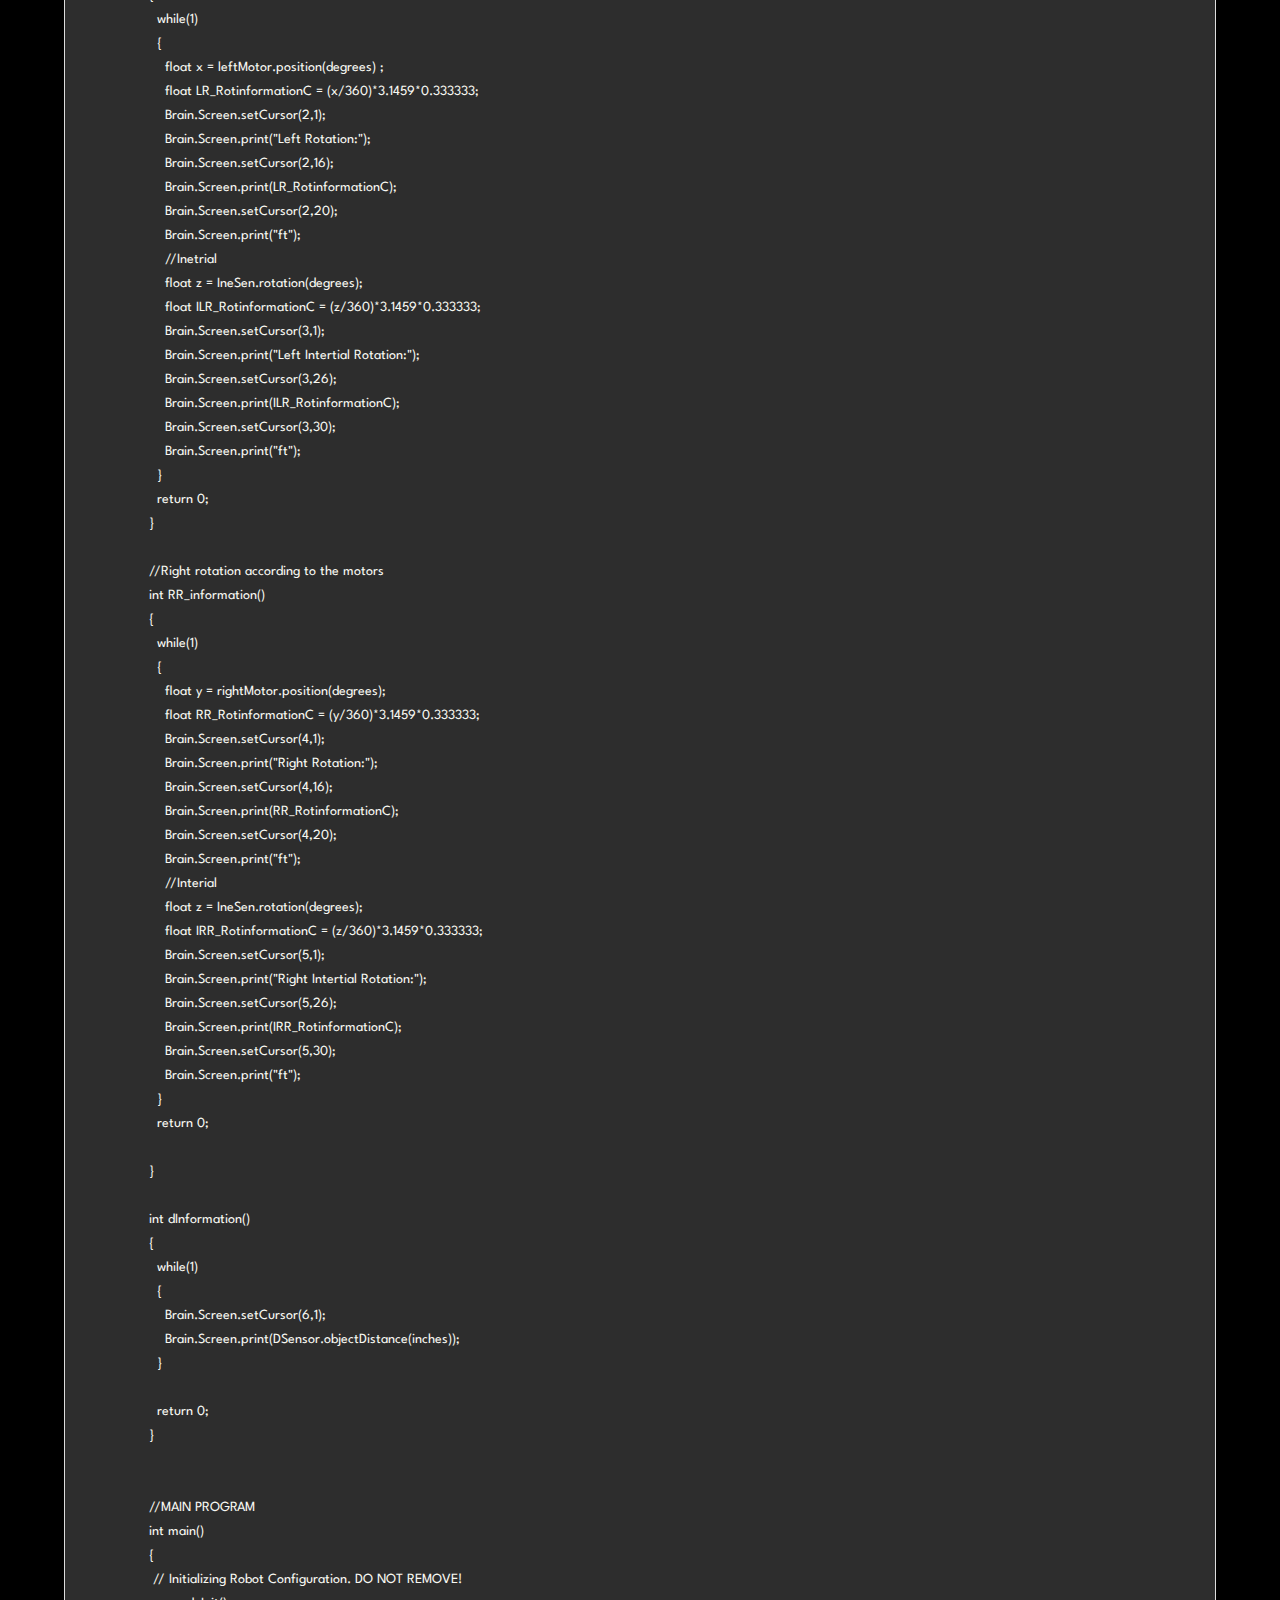
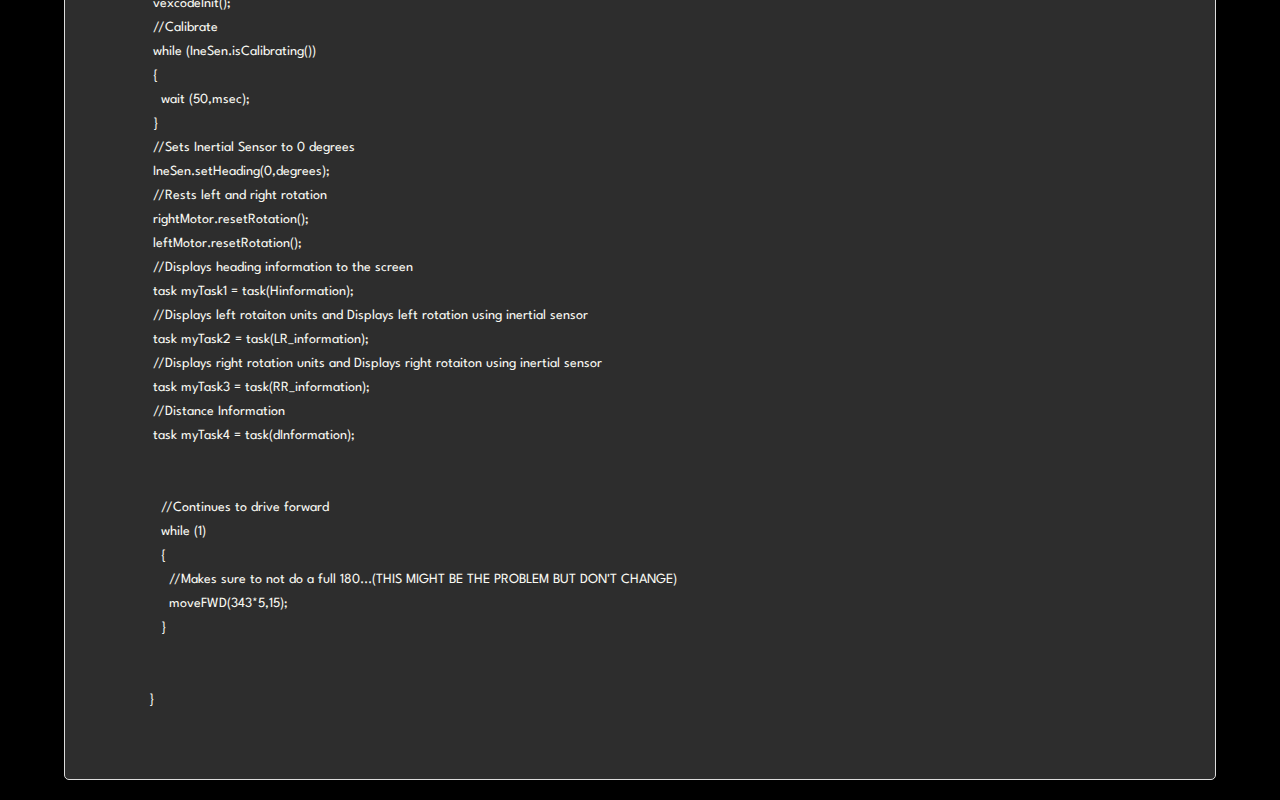
==== commit 607a5e1f: "PID Code Changes" ====
--- a/project2.html
+++ b/project2.html
@@ -27,228 +27,228 @@
              <div class="project">
                 <h1 class="projTitle">Project Name</h1>
                     <p class="projDescription">Project Description</p>
-                    <pre>
-                        <code>
-                        /*----------------------------------------------------------------------------*/
-                        /*                                                                            */
-                        /*    Module:       main.cpp                                                  */
-                        /*    Author:       C:\Users\hezek                                            */
-                        /*    Created:      Mon Jan 29 2024                                           */
-                        /*    Description:  V5 project                                                */
-                        /*                                                                            */
-                        /*----------------------------------------------------------------------------*/
-                        
-                        
-                        // ---- START VEXCODE CONFIGURED DEVICES ----
-                        // Robot Configuration:
-                        // [Name]               [Type]        [Port(s)]
-                        // leftMotor            motor         3               
-                        // rightMotor           motor         2               
-                        // IneSen               inertial      1               
-                        // DSensor              distance      10              
-                        // DSensor2             distance      20              
-                        // ---- END VEXCODE CONFIGURED DEVICES ----
-                        
-                        
-                        #include "vex.h"
-                        #include "math.h"
-                        
-                        
-                        using namespace vex;
-                        
-                        
-                        //Moving forward function
-                        void moveFWD(int howFar,int howFast)
-                        {
-                        leftMotor.resetRotation();
-                        while(leftMotor.rotation(degrees) < howFar)
-                        {
-                          //Checking distance from wall
-                          if(DSensor.objectDistance(inches) < 10)
-                          {
-                            IneSen.resetRotation();
-                            if (DSensor2.objectDistance(inches) > 10)
-                            {
-                              while(fabs(IneSen.rotation(degrees)) > 0 && fabs(IneSen.rotation(degrees)) < 91)
-                              {
-                                leftMotor.spin(reverse,5,velocityUnits::pct);
-                                rightMotor.spin(fwd,5,velocityUnits::pct);
-                              }
-                            }
-                            else
-                            {
-                              while(fabs(IneSen.rotation(degrees)) > 0 && fabs(IneSen.rotation(degrees)) < 91)
-                              {
-                                leftMotor.spin(fwd,5,velocityUnits::pct);
-                                rightMotor.spin(reverse,5,velocityUnits::pct);
-                              }
-                            }
-                            
-                          }
-                          
-                          else if (IneSen.heading(degrees) > 1 && IneSen.heading(degrees)<45)
-                          {
-                            leftMotor.spin(fwd,howFast-5,velocityUnits::pct);
-                            rightMotor.spin(fwd,howFast,velocityUnits::pct);
-                          }
-                          else if(IneSen.heading(degrees) < 359 && IneSen.heading(degrees) > 359-45)
-                          {
-                            leftMotor.spin(fwd,howFast,velocityUnits::pct);
-                            rightMotor.spin(fwd,howFast-5,velocityUnits::pct);
-                          }
-                          else
-                          {
-                            leftMotor.spin(fwd,howFast,velocityUnits::pct);
-                            rightMotor.spin(fwd,howFast,velocityUnits::pct);
-                          }
-                         }
-                         leftMotor.stop(brake);
-                         rightMotor.stop(brake);
-                        }
-                        
-                        //Turning left function
-                        void turnL(int turnLD,int turnLS)
-                        {
-                          IneSen.resetRotation();
-                          while(fabs(IneSen.rotation(degrees)) < -turnLD)
-                          {
-                            leftMotor.spin(reverse,turnLS,velocityUnits::pct);
-                            rightMotor.spin(fwd,turnLS,velocityUnits::pct);
-                          }
-                          leftMotor.stop(brake);
-                          rightMotor.stop(brake);
-                        }
-                        
-                        //Turning right function
-                        void turnR(int turnRD, int turnRS)
-                        {
-                          IneSen.resetRotation();
-                          while(fabs(IneSen.rotation(degrees)) < turnRD)
-                          {
-                            leftMotor.spin(forward,turnRS,velocityUnits::pct);
-                            rightMotor.spin(reverse,turnRS,velocityUnits::pct);
-                          }
-                          leftMotor.stop(brake);
-                          rightMotor.stop(brake);
-                        }
-                        
-                        //Heading information
-                        int Hinformation()
-                        {
-                         while (1)
-                         {
-                         // int degreeNum = ;
-                          Brain.Screen.setCursor(1,1);
-                          Brain.Screen.print("Heading:");
-                          Brain.Screen.setCursor(1,9);
-                          Brain.Screen.print(IneSen.heading(degrees));
-                          wait(1,sec);
-                         }
-                         return 0;
-                        }
-                        
-                        //Left rotaion according to the motors
-                        int LR_information()
-                        {
-                          while(1)
-                          {
-                            float x = leftMotor.position(degrees) ;
-                            float LR_RotinformationC = (x/360)*3.1459*0.333333;
-                            Brain.Screen.setCursor(2,1);
-                            Brain.Screen.print("Left Rotation:");
-                            Brain.Screen.setCursor(2,16);
-                            Brain.Screen.print(LR_RotinformationC);
-                            Brain.Screen.setCursor(2,20);
-                            Brain.Screen.print("ft");
-                            //Inetrial
-                            float z = IneSen.rotation(degrees);
-                            float ILR_RotinformationC = (z/360)*3.1459*0.333333;
-                            Brain.Screen.setCursor(3,1);
-                            Brain.Screen.print("Left Intertial Rotation:");
-                            Brain.Screen.setCursor(3,26);
-                            Brain.Screen.print(ILR_RotinformationC);
-                            Brain.Screen.setCursor(3,30);
-                            Brain.Screen.print("ft");
-                          }
-                          return 0;
-                        }
-                        
-                        //Right rotation according to the motors
-                        int RR_information()
-                        {
-                          while(1)
-                          {
-                            float y = rightMotor.position(degrees);
-                            float RR_RotinformationC = (y/360)*3.1459*0.333333;
-                            Brain.Screen.setCursor(4,1);
-                            Brain.Screen.print("Right Rotation:");
-                            Brain.Screen.setCursor(4,16);
-                            Brain.Screen.print(RR_RotinformationC);
-                            Brain.Screen.setCursor(4,20);
-                            Brain.Screen.print("ft");
-                            //Interial
-                            float z = IneSen.rotation(degrees);
-                            float IRR_RotinformationC = (z/360)*3.1459*0.333333;
-                            Brain.Screen.setCursor(5,1);
-                            Brain.Screen.print("Right Intertial Rotation:");
-                            Brain.Screen.setCursor(5,26);
-                            Brain.Screen.print(IRR_RotinformationC);
-                            Brain.Screen.setCursor(5,30);
-                            Brain.Screen.print("ft");
-                          }
-                          return 0;
-                        
-                        }
-                        
-                        int dInformation()
-                        {
-                          while(1)
-                          {
-                            Brain.Screen.setCursor(6,1);
-                            Brain.Screen.print(DSensor.objectDistance(inches));
-                          }
-                          
-                          return 0;
-                        }
-                        
-                        
-                        //MAIN PROGRAM
-                        int main()
-                        {
-                         // Initializing Robot Configuration. DO NOT REMOVE!
-                         vexcodeInit();
-                         //Calibrate
-                         while (IneSen.isCalibrating())
-                         {
-                           wait (50,msec);
-                         }
-                         //Sets Inertial Sensor to 0 degrees
-                         IneSen.setHeading(0,degrees);
-                         //Rests left and right rotation
-                         rightMotor.resetRotation();
-                         leftMotor.resetRotation();
-                         //Displays heading information to the screen
-                         task myTask1 = task(Hinformation);
-                         //Displays left rotaiton units and Displays left rotation using inertial sensor
-                         task myTask2 = task(LR_information);
-                         //Displays right rotation units and Displays right rotaiton using inertial sensor
-                         task myTask3 = task(RR_information);
-                         //Distance Information
-                         task myTask4 = task(dInformation);
-                        
-                         
-                           //Continues to drive forward
-                           while (1)
-                           {
-                             //Makes sure to not do a full 180...(THIS MIGHT BE THE PROBLEM BUT DON'T CHANGE)
-                             moveFWD(343*5,15);
-                           }
-                           
-                         
-                        }
-                        </code>
-                        </pre>
              </div>
+             <pre>
+                <code>
+                /*----------------------------------------------------------------------------*/
+                /*                                                                            */
+                /*    Module:       main.cpp                                                  */
+                /*    Author:       C:\Users\hezek                                            */
+                /*    Created:      Mon Jan 29 2024                                           */
+                /*    Description:  V5 project                                                */
+                /*                                                                            */
+                /*----------------------------------------------------------------------------*/
+                
+                
+                // ---- START VEXCODE CONFIGURED DEVICES ----
+                // Robot Configuration:
+                // [Name]               [Type]        [Port(s)]
+                // leftMotor            motor         3               
+                // rightMotor           motor         2               
+                // IneSen               inertial      1               
+                // DSensor              distance      10              
+                // DSensor2             distance      20              
+                // ---- END VEXCODE CONFIGURED DEVICES ----
+                
+                
+                #include "vex.h"
+                #include "math.h"
+                
+                
+                using namespace vex;
+                
+                
+                //Moving forward function
+                void moveFWD(int howFar,int howFast)
+                {
+                leftMotor.resetRotation();
+                while(leftMotor.rotation(degrees) < howFar)
+                {
+                  //Checking distance from wall
+                  if(DSensor.objectDistance(inches) < 10)
+                  {
+                    IneSen.resetRotation();
+                    if (DSensor2.objectDistance(inches) > 10)
+                    {
+                      while(fabs(IneSen.rotation(degrees)) > 0 && fabs(IneSen.rotation(degrees)) < 91)
+                      {
+                        leftMotor.spin(reverse,5,velocityUnits::pct);
+                        rightMotor.spin(fwd,5,velocityUnits::pct);
+                      }
+                    }
+                    else
+                    {
+                      while(fabs(IneSen.rotation(degrees)) > 0 && fabs(IneSen.rotation(degrees)) < 91)
+                      {
+                        leftMotor.spin(fwd,5,velocityUnits::pct);
+                        rightMotor.spin(reverse,5,velocityUnits::pct);
+                      }
+                    }
+                    
+                  }
+                  
+                  else if (IneSen.heading(degrees) > 1 && IneSen.heading(degrees)<45)
+                  {
+                    leftMotor.spin(fwd,howFast-5,velocityUnits::pct);
+                    rightMotor.spin(fwd,howFast,velocityUnits::pct);
+                  }
+                  else if(IneSen.heading(degrees) < 359 && IneSen.heading(degrees) > 359-45)
+                  {
+                    leftMotor.spin(fwd,howFast,velocityUnits::pct);
+                    rightMotor.spin(fwd,howFast-5,velocityUnits::pct);
+                  }
+                  else
+                  {
+                    leftMotor.spin(fwd,howFast,velocityUnits::pct);
+                    rightMotor.spin(fwd,howFast,velocityUnits::pct);
+                  }
+                 }
+                 leftMotor.stop(brake);
+                 rightMotor.stop(brake);
+                }
+                
+                //Turning left function
+                void turnL(int turnLD,int turnLS)
+                {
+                  IneSen.resetRotation();
+                  while(fabs(IneSen.rotation(degrees)) < -turnLD)
+                  {
+                    leftMotor.spin(reverse,turnLS,velocityUnits::pct);
+                    rightMotor.spin(fwd,turnLS,velocityUnits::pct);
+                  }
+                  leftMotor.stop(brake);
+                  rightMotor.stop(brake);
+                }
+                
+                //Turning right function
+                void turnR(int turnRD, int turnRS)
+                {
+                  IneSen.resetRotation();
+                  while(fabs(IneSen.rotation(degrees)) < turnRD)
+                  {
+                    leftMotor.spin(forward,turnRS,velocityUnits::pct);
+                    rightMotor.spin(reverse,turnRS,velocityUnits::pct);
+                  }
+                  leftMotor.stop(brake);
+                  rightMotor.stop(brake);
+                }
+                
+                //Heading information
+                int Hinformation()
+                {
+                 while (1)
+                 {
+                 // int degreeNum = ;
+                  Brain.Screen.setCursor(1,1);
+                  Brain.Screen.print("Heading:");
+                  Brain.Screen.setCursor(1,9);
+                  Brain.Screen.print(IneSen.heading(degrees));
+                  wait(1,sec);
+                 }
+                 return 0;
+                }
+                
+                //Left rotaion according to the motors
+                int LR_information()
+                {
+                  while(1)
+                  {
+                    float x = leftMotor.position(degrees) ;
+                    float LR_RotinformationC = (x/360)*3.1459*0.333333;
+                    Brain.Screen.setCursor(2,1);
+                    Brain.Screen.print("Left Rotation:");
+                    Brain.Screen.setCursor(2,16);
+                    Brain.Screen.print(LR_RotinformationC);
+                    Brain.Screen.setCursor(2,20);
+                    Brain.Screen.print("ft");
+                    //Inetrial
+                    float z = IneSen.rotation(degrees);
+                    float ILR_RotinformationC = (z/360)*3.1459*0.333333;
+                    Brain.Screen.setCursor(3,1);
+                    Brain.Screen.print("Left Intertial Rotation:");
+                    Brain.Screen.setCursor(3,26);
+                    Brain.Screen.print(ILR_RotinformationC);
+                    Brain.Screen.setCursor(3,30);
+                    Brain.Screen.print("ft");
+                  }
+                  return 0;
+                }
+                
+                //Right rotation according to the motors
+                int RR_information()
+                {
+                  while(1)
+                  {
+                    float y = rightMotor.position(degrees);
+                    float RR_RotinformationC = (y/360)*3.1459*0.333333;
+                    Brain.Screen.setCursor(4,1);
+                    Brain.Screen.print("Right Rotation:");
+                    Brain.Screen.setCursor(4,16);
+                    Brain.Screen.print(RR_RotinformationC);
+                    Brain.Screen.setCursor(4,20);
+                    Brain.Screen.print("ft");
+                    //Interial
+                    float z = IneSen.rotation(degrees);
+                    float IRR_RotinformationC = (z/360)*3.1459*0.333333;
+                    Brain.Screen.setCursor(5,1);
+                    Brain.Screen.print("Right Intertial Rotation:");
+                    Brain.Screen.setCursor(5,26);
+                    Brain.Screen.print(IRR_RotinformationC);
+                    Brain.Screen.setCursor(5,30);
+                    Brain.Screen.print("ft");
+                  }
+                  return 0;
+                
+                }
+                
+                int dInformation()
+                {
+                  while(1)
+                  {
+                    Brain.Screen.setCursor(6,1);
+                    Brain.Screen.print(DSensor.objectDistance(inches));
+                  }
+                  
+                  return 0;
+                }
+                
+                
+                //MAIN PROGRAM
+                int main()
+                {
+                 // Initializing Robot Configuration. DO NOT REMOVE!
+                 vexcodeInit();
+                 //Calibrate
+                 while (IneSen.isCalibrating())
+                 {
+                   wait (50,msec);
+                 }
+                 //Sets Inertial Sensor to 0 degrees
+                 IneSen.setHeading(0,degrees);
+                 //Rests left and right rotation
+                 rightMotor.resetRotation();
+                 leftMotor.resetRotation();
+                 //Displays heading information to the screen
+                 task myTask1 = task(Hinformation);
+                 //Displays left rotaiton units and Displays left rotation using inertial sensor
+                 task myTask2 = task(LR_information);
+                 //Displays right rotation units and Displays right rotaiton using inertial sensor
+                 task myTask3 = task(RR_information);
+                 //Distance Information
+                 task myTask4 = task(dInformation);
+                
+                 
+                   //Continues to drive forward
+                   while (1)
+                   {
+                     //Makes sure to not do a full 180...(THIS MIGHT BE THE PROBLEM BUT DON'T CHANGE)
+                     moveFWD(343*5,15);
+                   }
+                   
+                 
+                }
+                </code>
+                </pre>                
         </div>
     </div>
 
--- a/style.css
+++ b/style.css
@@ -419,4 +419,22 @@
 
 .portfolio-button button:hover {
     background-color: #282c33; /* Darker green on hover */
-}+}
+
+pre {
+    background-color: #2d2d2d;  /* Dark background */
+    color: #f8f8f2;             /* Light text */
+    padding: 20px;
+    border-radius: 5px;
+    font-family: 'Courier New', Courier, monospace;  /* Monospaced font */
+    overflow-x: auto;  /* Horizontal scroll for long lines */
+    white-space: pre-wrap;  /* Wrap long lines */
+    line-height: 1.5;
+    border: 1px solid #ddd;
+  }
+  
+  /* General code styling */
+  code {
+    font-size: 14px;
+    color: #f8f8f2; /* Default text color */
+  }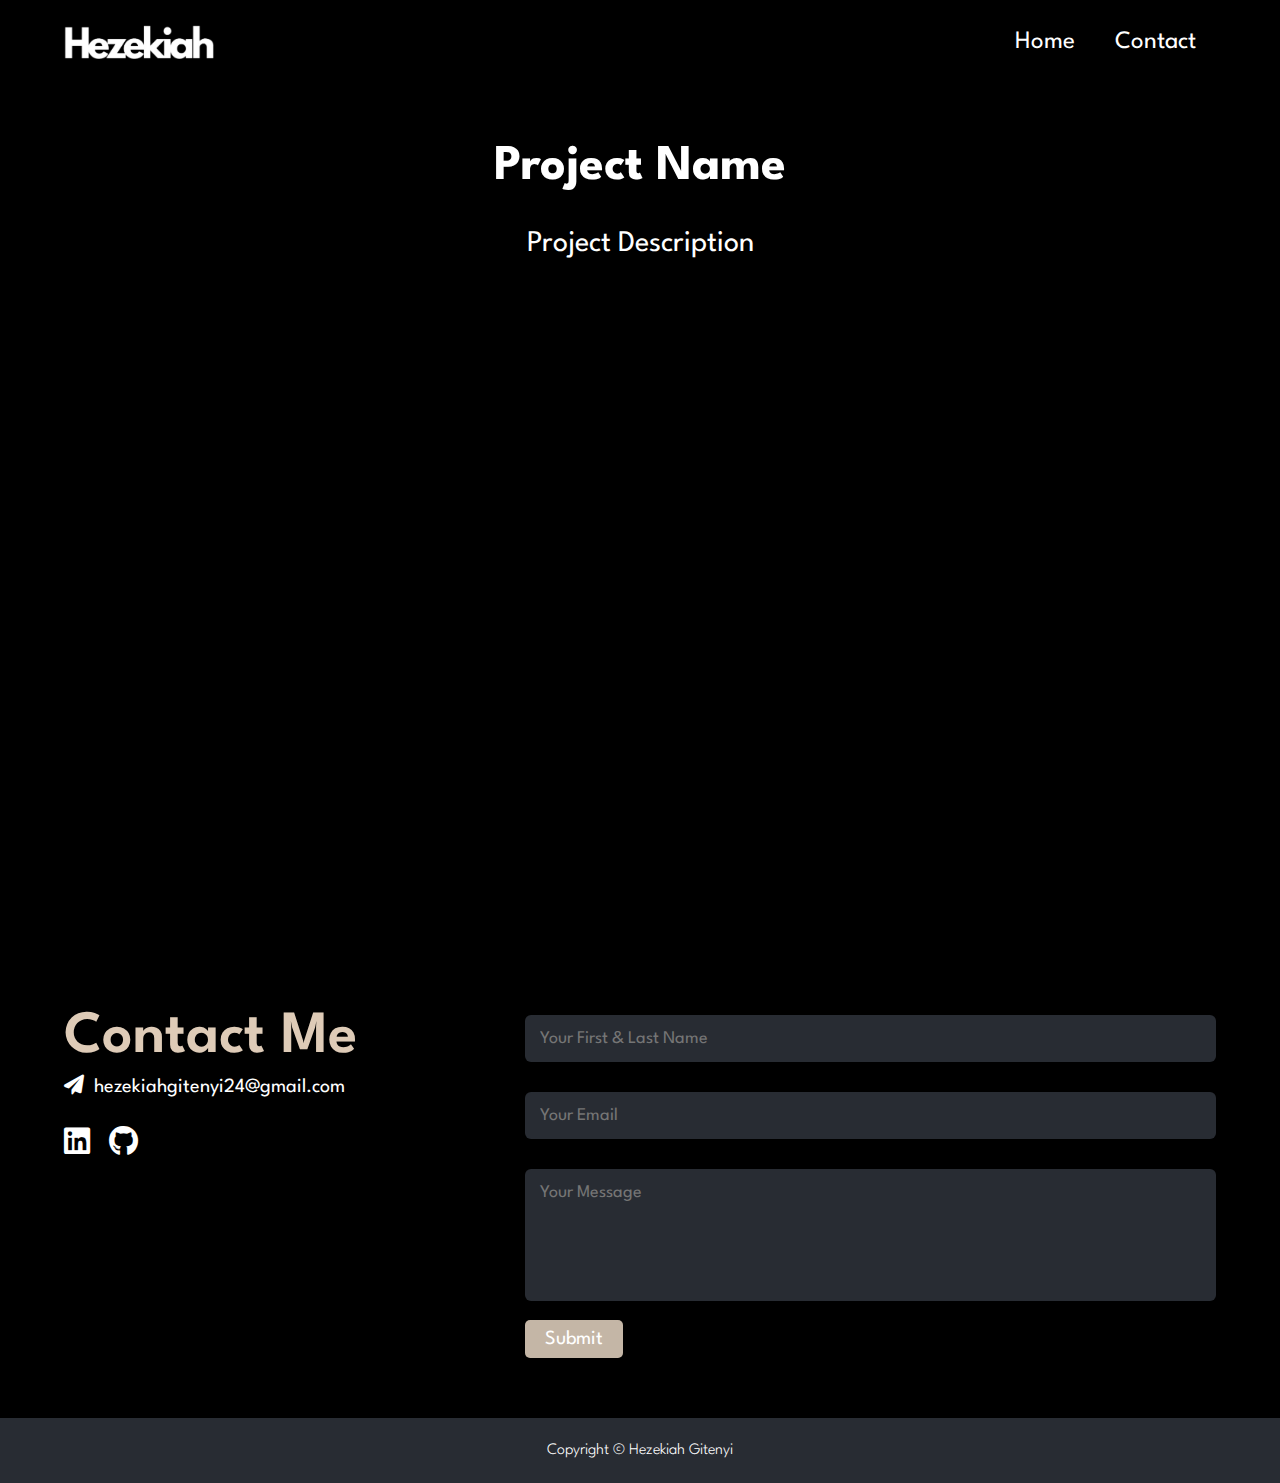
==== commit 1e39d0e8: "That again did not work" ====
--- a/project2.html
+++ b/project2.html
@@ -28,227 +28,6 @@
                 <h1 class="projTitle">Project Name</h1>
                     <p class="projDescription">Project Description</p>
              </div>
-             <pre>
-                <code>
-                /*----------------------------------------------------------------------------*/
-                /*                                                                            */
-                /*    Module:       main.cpp                                                  */
-                /*    Author:       C:\Users\hezek                                            */
-                /*    Created:      Mon Jan 29 2024                                           */
-                /*    Description:  V5 project                                                */
-                /*                                                                            */
-                /*----------------------------------------------------------------------------*/
-                
-                
-                // ---- START VEXCODE CONFIGURED DEVICES ----
-                // Robot Configuration:
-                // [Name]               [Type]        [Port(s)]
-                // leftMotor            motor         3               
-                // rightMotor           motor         2               
-                // IneSen               inertial      1               
-                // DSensor              distance      10              
-                // DSensor2             distance      20              
-                // ---- END VEXCODE CONFIGURED DEVICES ----
-                
-                
-                #include "vex.h"
-                #include "math.h"
-                
-                
-                using namespace vex;
-                
-                
-                //Moving forward function
-                void moveFWD(int howFar,int howFast)
-                {
-                leftMotor.resetRotation();
-                while(leftMotor.rotation(degrees) < howFar)
-                {
-                  //Checking distance from wall
-                  if(DSensor.objectDistance(inches) < 10)
-                  {
-                    IneSen.resetRotation();
-                    if (DSensor2.objectDistance(inches) > 10)
-                    {
-                      while(fabs(IneSen.rotation(degrees)) > 0 && fabs(IneSen.rotation(degrees)) < 91)
-                      {
-                        leftMotor.spin(reverse,5,velocityUnits::pct);
-                        rightMotor.spin(fwd,5,velocityUnits::pct);
-                      }
-                    }
-                    else
-                    {
-                      while(fabs(IneSen.rotation(degrees)) > 0 && fabs(IneSen.rotation(degrees)) < 91)
-                      {
-                        leftMotor.spin(fwd,5,velocityUnits::pct);
-                        rightMotor.spin(reverse,5,velocityUnits::pct);
-                      }
-                    }
-                    
-                  }
-                  
-                  else if (IneSen.heading(degrees) > 1 && IneSen.heading(degrees)<45)
-                  {
-                    leftMotor.spin(fwd,howFast-5,velocityUnits::pct);
-                    rightMotor.spin(fwd,howFast,velocityUnits::pct);
-                  }
-                  else if(IneSen.heading(degrees) < 359 && IneSen.heading(degrees) > 359-45)
-                  {
-                    leftMotor.spin(fwd,howFast,velocityUnits::pct);
-                    rightMotor.spin(fwd,howFast-5,velocityUnits::pct);
-                  }
-                  else
-                  {
-                    leftMotor.spin(fwd,howFast,velocityUnits::pct);
-                    rightMotor.spin(fwd,howFast,velocityUnits::pct);
-                  }
-                 }
-                 leftMotor.stop(brake);
-                 rightMotor.stop(brake);
-                }
-                
-                //Turning left function
-                void turnL(int turnLD,int turnLS)
-                {
-                  IneSen.resetRotation();
-                  while(fabs(IneSen.rotation(degrees)) < -turnLD)
-                  {
-                    leftMotor.spin(reverse,turnLS,velocityUnits::pct);
-                    rightMotor.spin(fwd,turnLS,velocityUnits::pct);
-                  }
-                  leftMotor.stop(brake);
-                  rightMotor.stop(brake);
-                }
-                
-                //Turning right function
-                void turnR(int turnRD, int turnRS)
-                {
-                  IneSen.resetRotation();
-                  while(fabs(IneSen.rotation(degrees)) < turnRD)
-                  {
-                    leftMotor.spin(forward,turnRS,velocityUnits::pct);
-                    rightMotor.spin(reverse,turnRS,velocityUnits::pct);
-                  }
-                  leftMotor.stop(brake);
-                  rightMotor.stop(brake);
-                }
-                
-                //Heading information
-                int Hinformation()
-                {
-                 while (1)
-                 {
-                 // int degreeNum = ;
-                  Brain.Screen.setCursor(1,1);
-                  Brain.Screen.print("Heading:");
-                  Brain.Screen.setCursor(1,9);
-                  Brain.Screen.print(IneSen.heading(degrees));
-                  wait(1,sec);
-                 }
-                 return 0;
-                }
-                
-                //Left rotaion according to the motors
-                int LR_information()
-                {
-                  while(1)
-                  {
-                    float x = leftMotor.position(degrees) ;
-                    float LR_RotinformationC = (x/360)*3.1459*0.333333;
-                    Brain.Screen.setCursor(2,1);
-                    Brain.Screen.print("Left Rotation:");
-                    Brain.Screen.setCursor(2,16);
-                    Brain.Screen.print(LR_RotinformationC);
-                    Brain.Screen.setCursor(2,20);
-                    Brain.Screen.print("ft");
-                    //Inetrial
-                    float z = IneSen.rotation(degrees);
-                    float ILR_RotinformationC = (z/360)*3.1459*0.333333;
-                    Brain.Screen.setCursor(3,1);
-                    Brain.Screen.print("Left Intertial Rotation:");
-                    Brain.Screen.setCursor(3,26);
-                    Brain.Screen.print(ILR_RotinformationC);
-                    Brain.Screen.setCursor(3,30);
-                    Brain.Screen.print("ft");
-                  }
-                  return 0;
-                }
-                
-                //Right rotation according to the motors
-                int RR_information()
-                {
-                  while(1)
-                  {
-                    float y = rightMotor.position(degrees);
-                    float RR_RotinformationC = (y/360)*3.1459*0.333333;
-                    Brain.Screen.setCursor(4,1);
-                    Brain.Screen.print("Right Rotation:");
-                    Brain.Screen.setCursor(4,16);
-                    Brain.Screen.print(RR_RotinformationC);
-                    Brain.Screen.setCursor(4,20);
-                    Brain.Screen.print("ft");
-                    //Interial
-                    float z = IneSen.rotation(degrees);
-                    float IRR_RotinformationC = (z/360)*3.1459*0.333333;
-                    Brain.Screen.setCursor(5,1);
-                    Brain.Screen.print("Right Intertial Rotation:");
-                    Brain.Screen.setCursor(5,26);
-                    Brain.Screen.print(IRR_RotinformationC);
-                    Brain.Screen.setCursor(5,30);
-                    Brain.Screen.print("ft");
-                  }
-                  return 0;
-                
-                }
-                
-                int dInformation()
-                {
-                  while(1)
-                  {
-                    Brain.Screen.setCursor(6,1);
-                    Brain.Screen.print(DSensor.objectDistance(inches));
-                  }
-                  
-                  return 0;
-                }
-                
-                
-                //MAIN PROGRAM
-                int main()
-                {
-                 // Initializing Robot Configuration. DO NOT REMOVE!
-                 vexcodeInit();
-                 //Calibrate
-                 while (IneSen.isCalibrating())
-                 {
-                   wait (50,msec);
-                 }
-                 //Sets Inertial Sensor to 0 degrees
-                 IneSen.setHeading(0,degrees);
-                 //Rests left and right rotation
-                 rightMotor.resetRotation();
-                 leftMotor.resetRotation();
-                 //Displays heading information to the screen
-                 task myTask1 = task(Hinformation);
-                 //Displays left rotaiton units and Displays left rotation using inertial sensor
-                 task myTask2 = task(LR_information);
-                 //Displays right rotation units and Displays right rotaiton using inertial sensor
-                 task myTask3 = task(RR_information);
-                 //Distance Information
-                 task myTask4 = task(dInformation);
-                
-                 
-                   //Continues to drive forward
-                   while (1)
-                   {
-                     //Makes sure to not do a full 180...(THIS MIGHT BE THE PROBLEM BUT DON'T CHANGE)
-                     moveFWD(343*5,15);
-                   }
-                   
-                 
-                }
-                </code>
-                </pre>                
         </div>
     </div>
 
--- a/style.css
+++ b/style.css
@@ -420,21 +420,3 @@
 .portfolio-button button:hover {
     background-color: #282c33; /* Darker green on hover */
 }
-
-pre {
-    background-color: #2d2d2d;  /* Dark background */
-    color: #f8f8f2;             /* Light text */
-    padding: 20px;
-    border-radius: 5px;
-    font-family: 'Courier New', Courier, monospace;  /* Monospaced font */
-    overflow-x: auto;  /* Horizontal scroll for long lines */
-    white-space: pre-wrap;  /* Wrap long lines */
-    line-height: 1.5;
-    border: 1px solid #ddd;
-  }
-  
-  /* General code styling */
-  code {
-    font-size: 14px;
-    color: #f8f8f2; /* Default text color */
-  }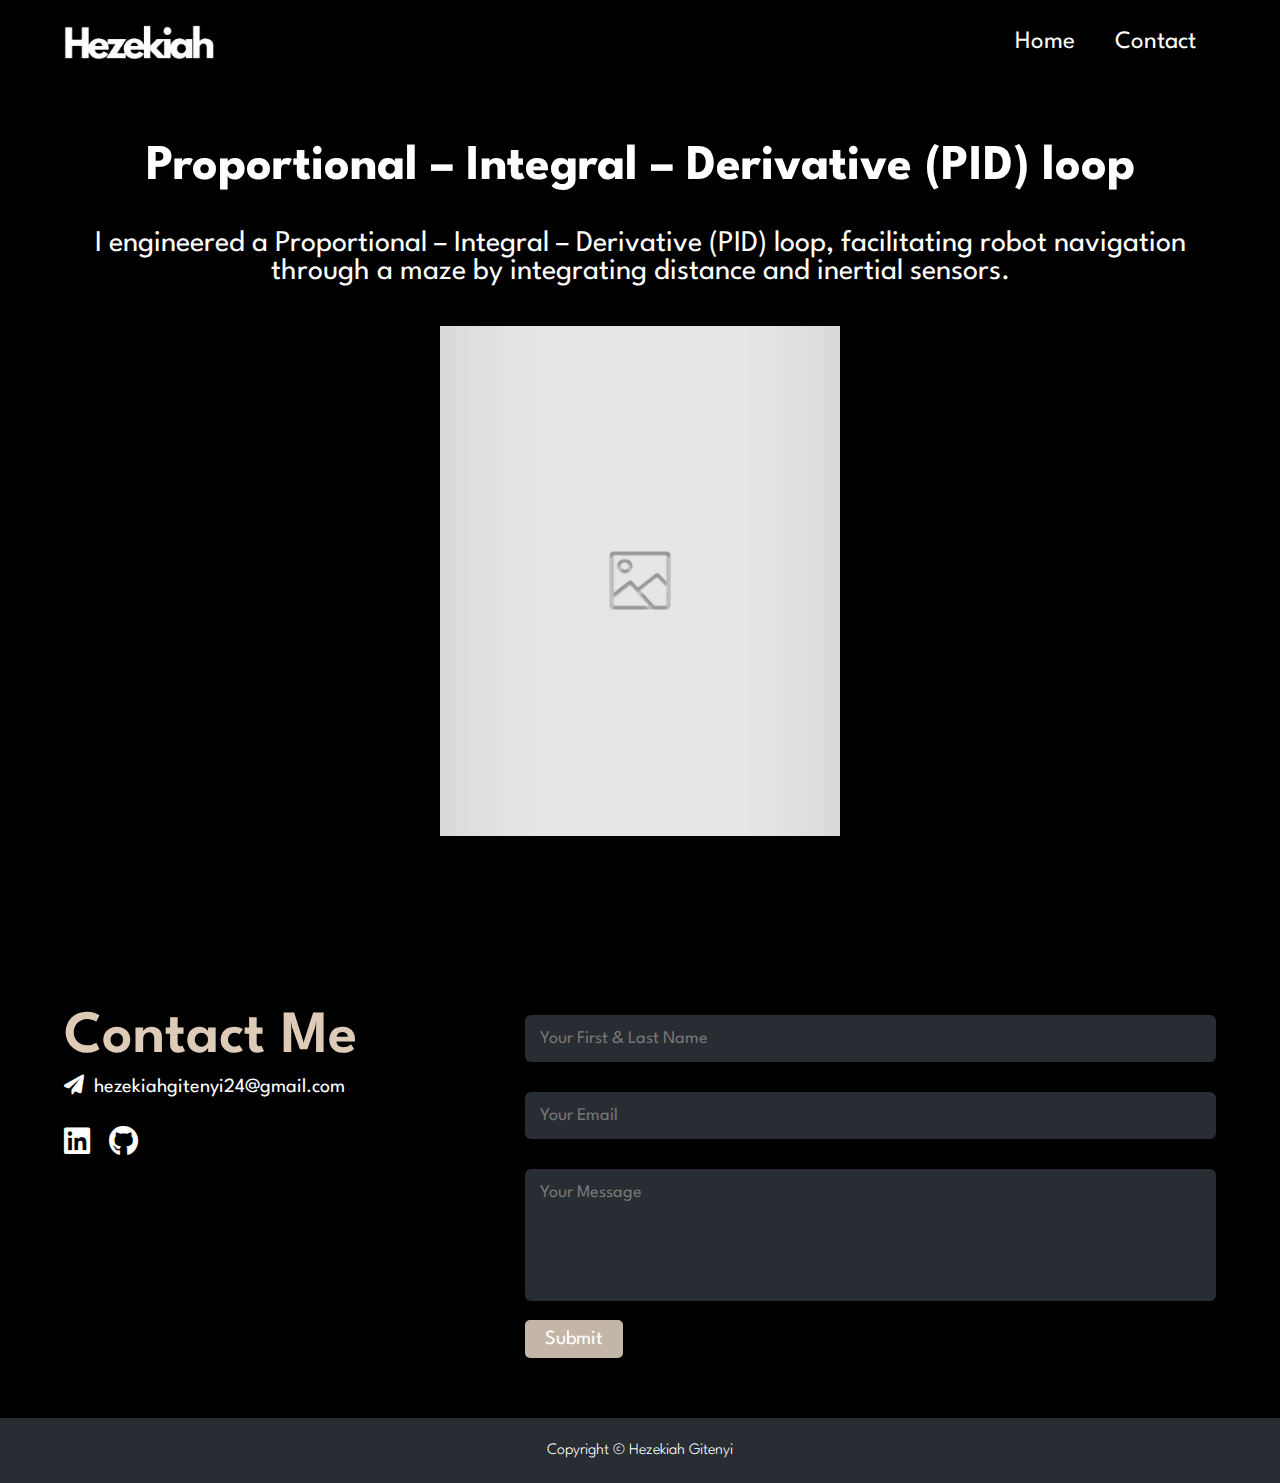
==== commit 3090b095: "Sigh..." ====
--- a/project2.html
+++ b/project2.html
@@ -25,8 +25,10 @@
             </nav>
             <!-- Main Text -->
              <div class="project">
-                <h1 class="projTitle">Project Name</h1>
-                    <p class="projDescription">Project Description</p>
+                <h1 class="projTitle">Proportional – Integral – Derivative (PID) loop</h1>
+                    <p class="projDescription">I engineered a Proportional – Integral – Derivative (PID) loop, 
+                        facilitating robot navigation through a maze by integrating distance and inertial sensors.</p>
+                        <img src="Images/pix-vertical-placeholder.jpg">
              </div>
         </div>
     </div>
--- a/style.css
+++ b/style.css
@@ -401,6 +401,13 @@
     height: auto; 
 }
 
+.project img {
+    margin: 40px auto 80px auto; /* Adds 40px of space above and 80px below, centers video */
+    width: 100%;
+    max-width: 400px; 
+    height: auto; 
+}
+
 .portfolio-button {
     text-align: center; /* Center the button */
     margin-top: 40px; /* Adds space between portfolio and the button */
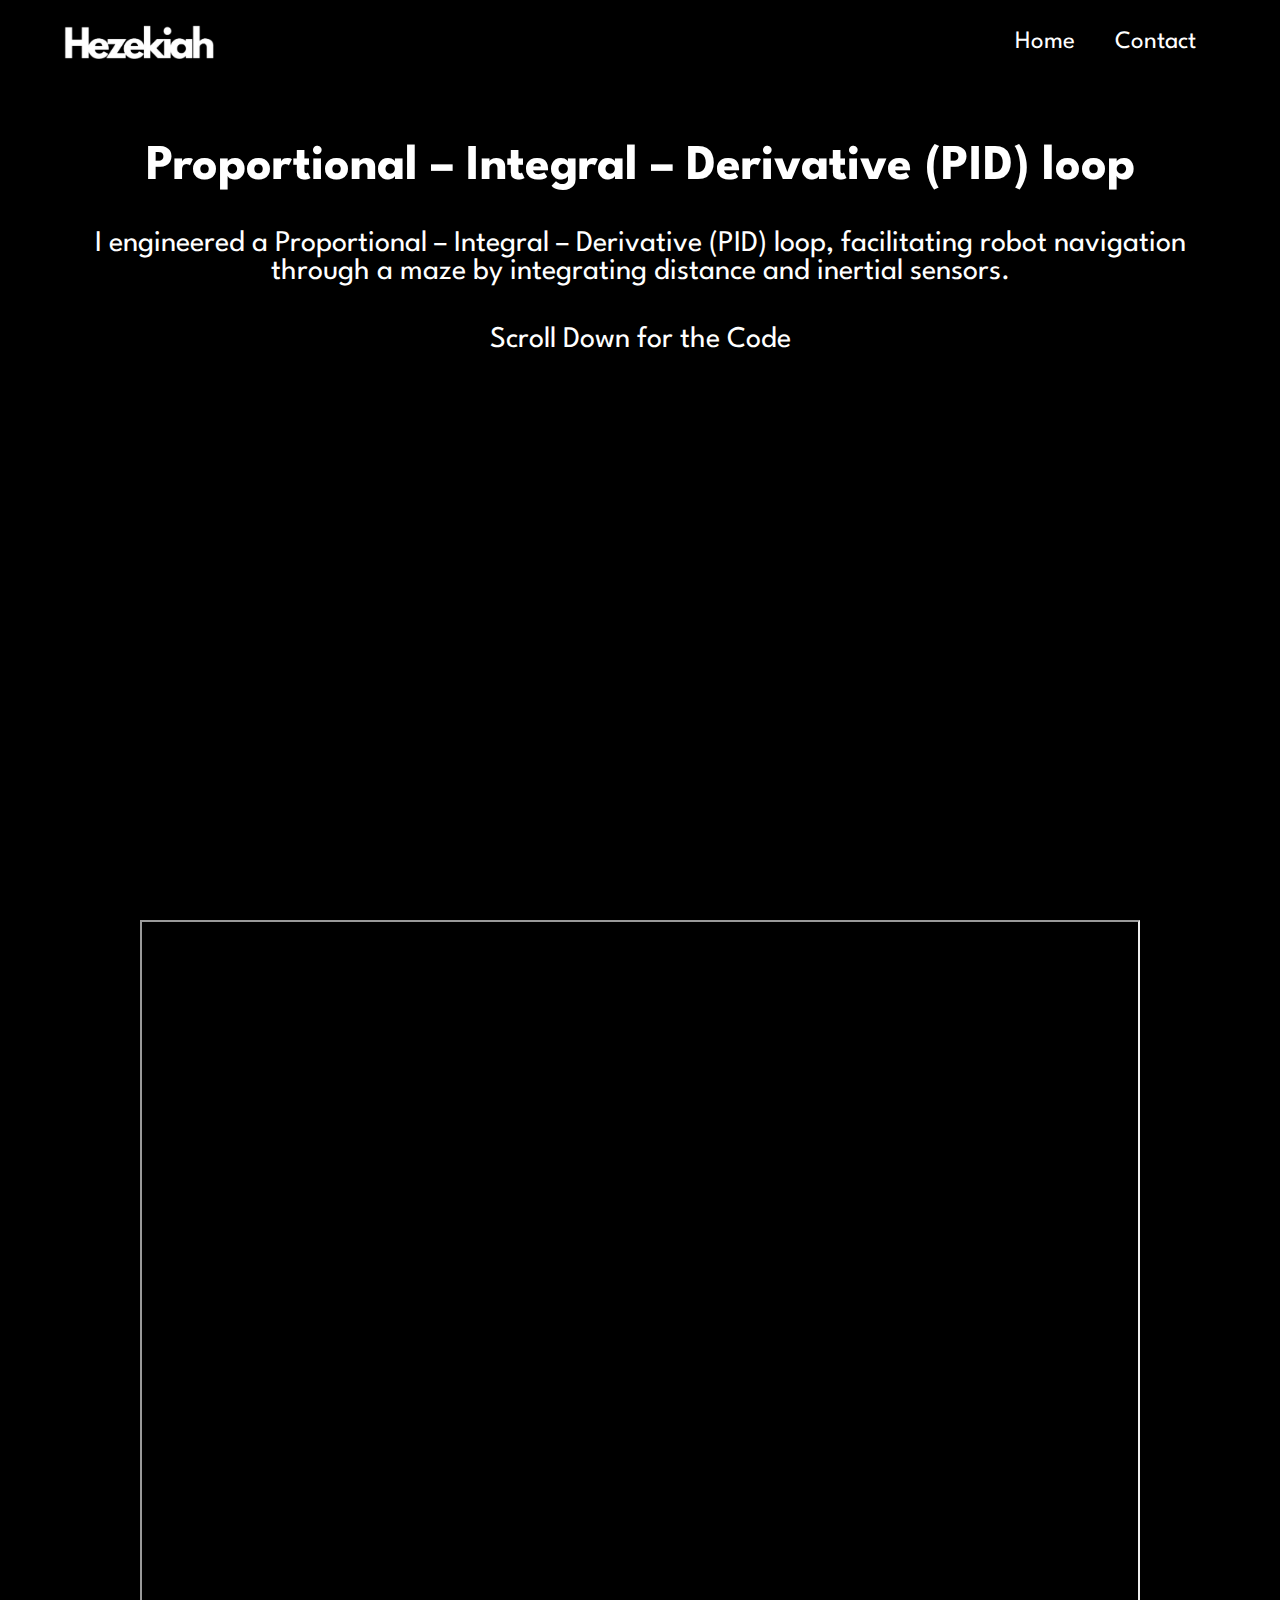
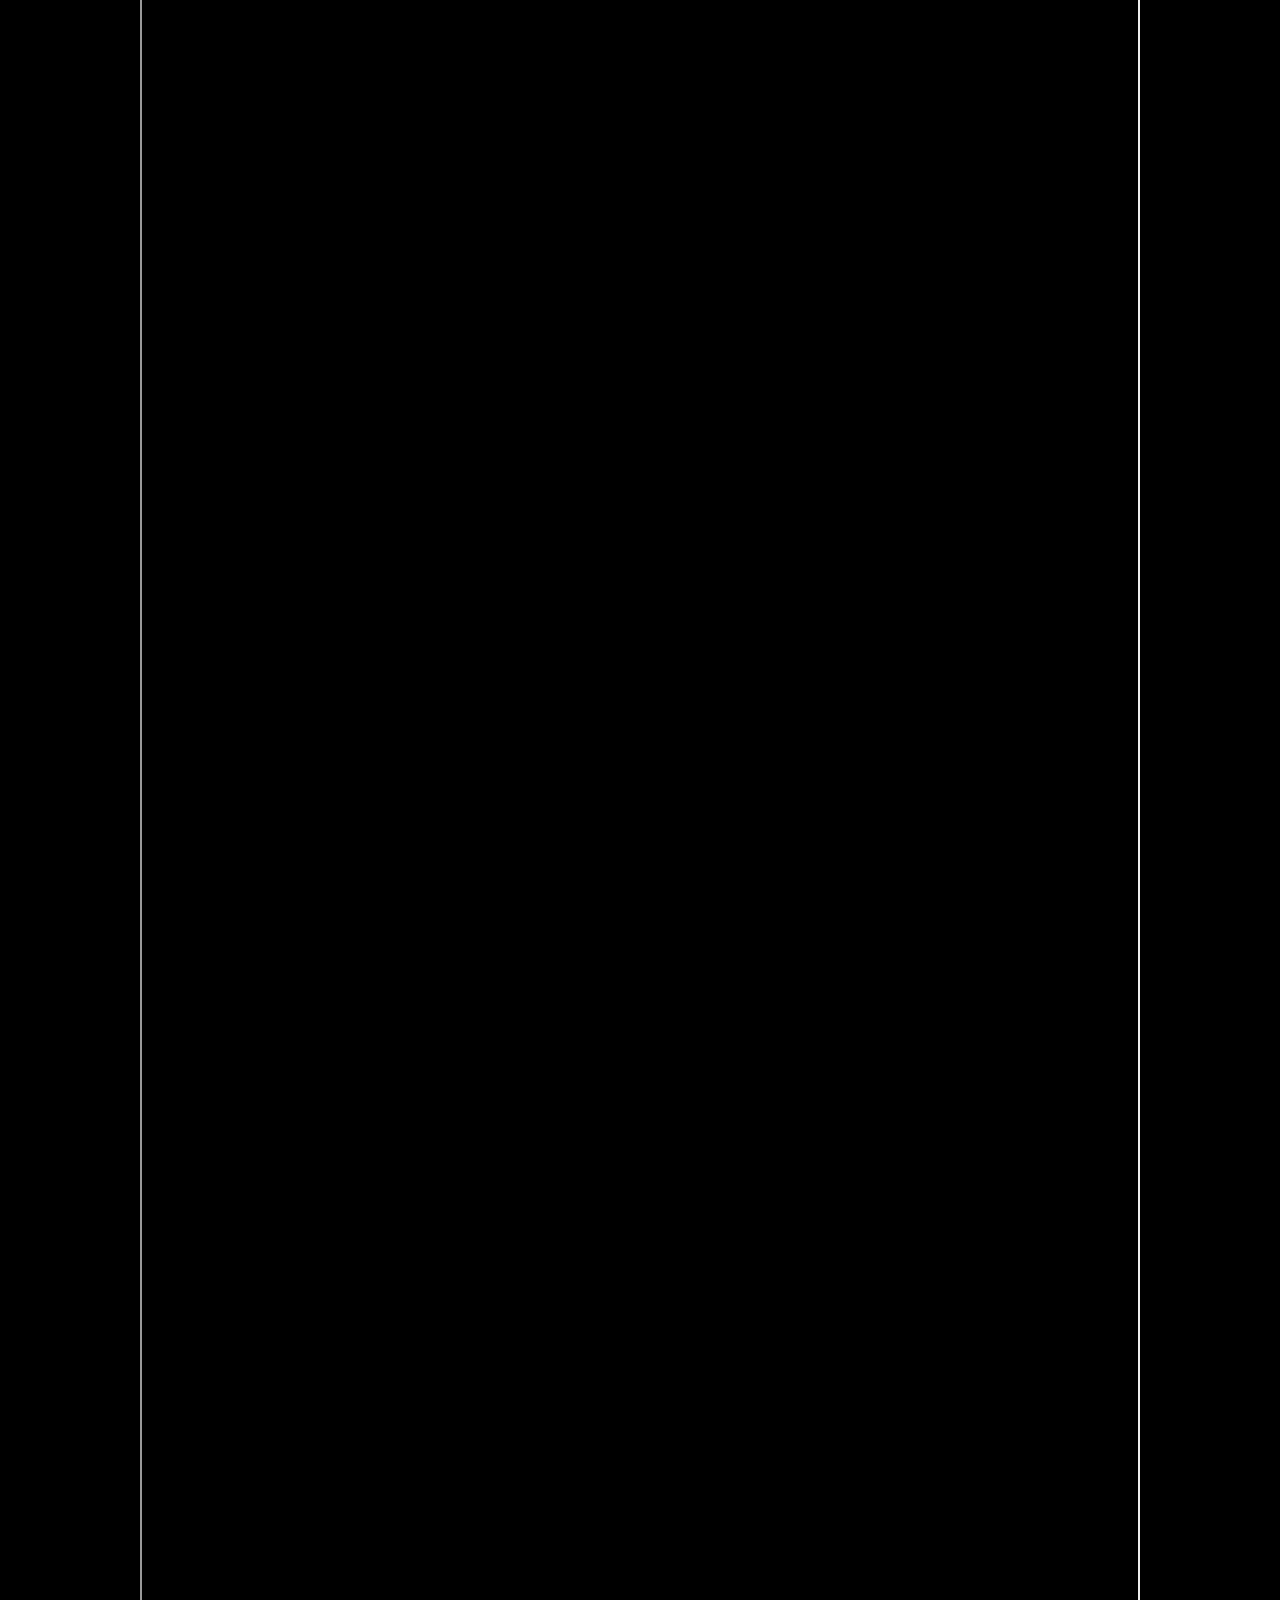
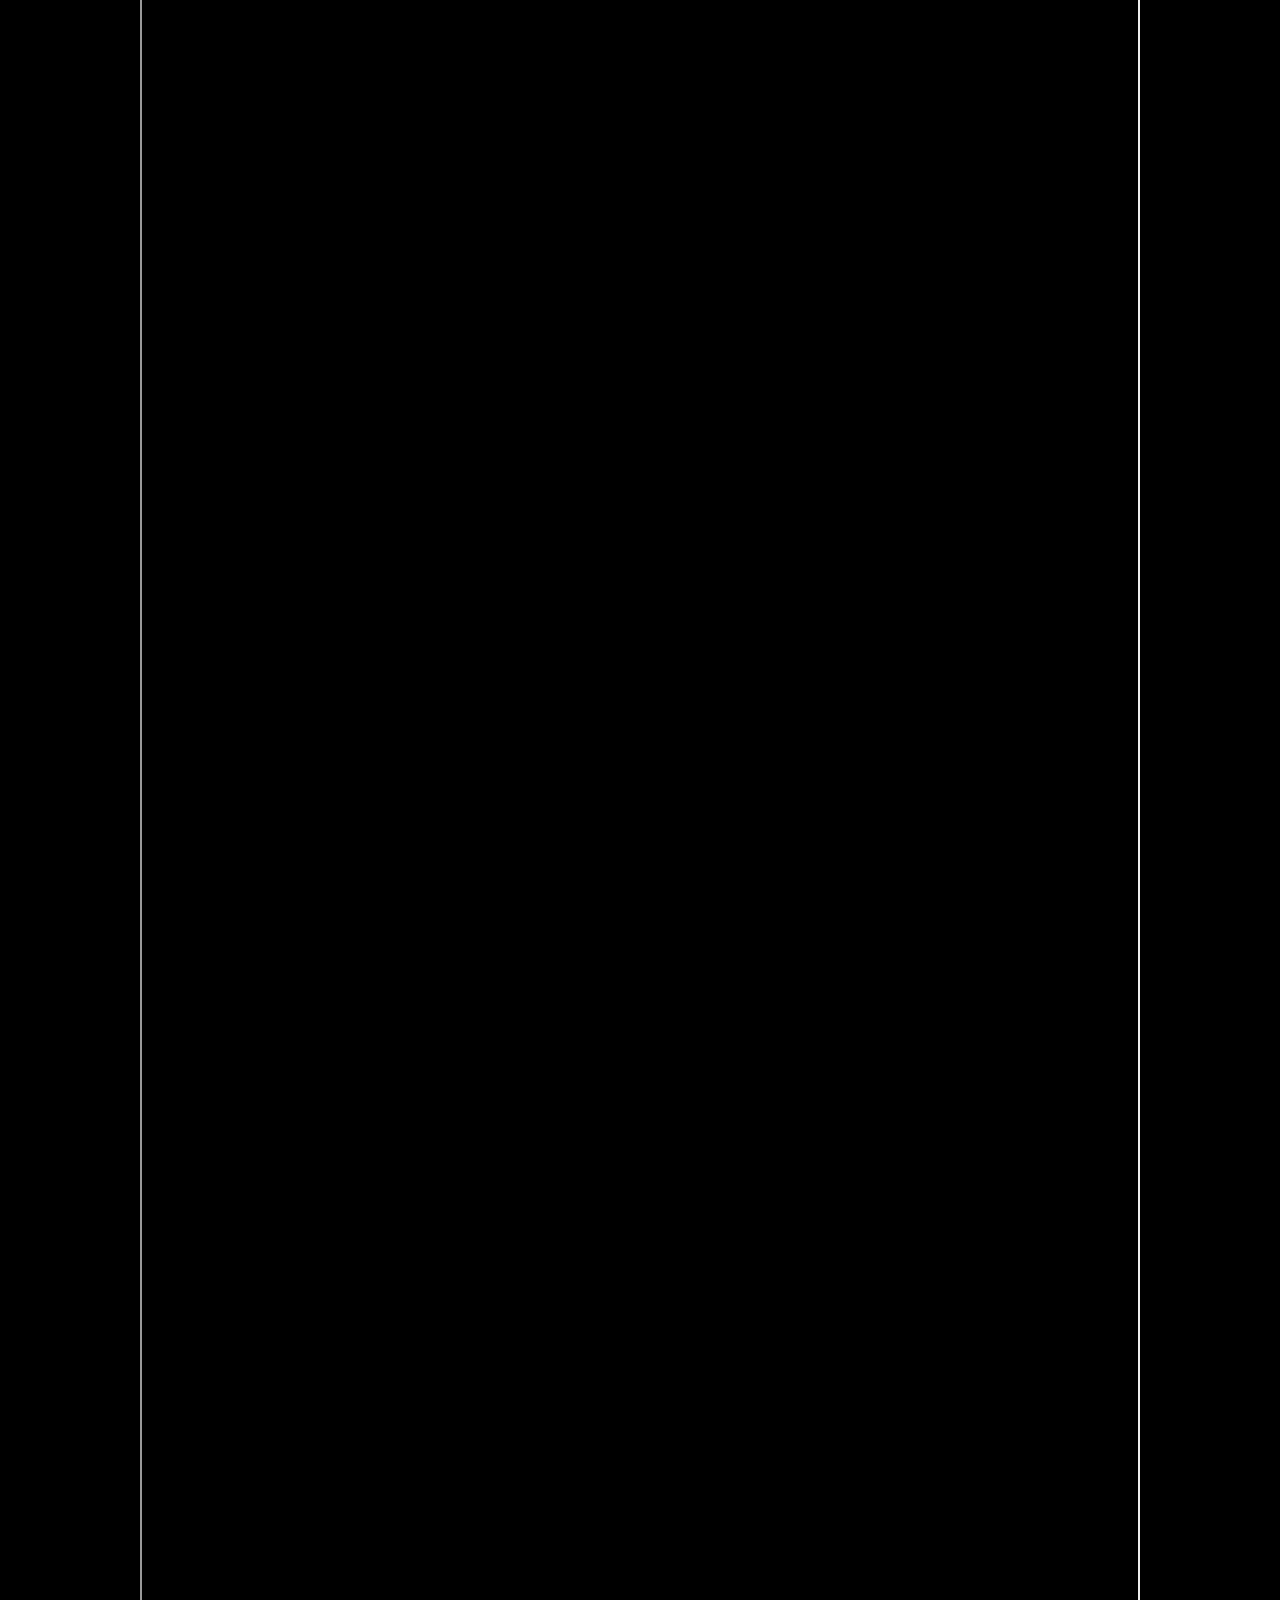
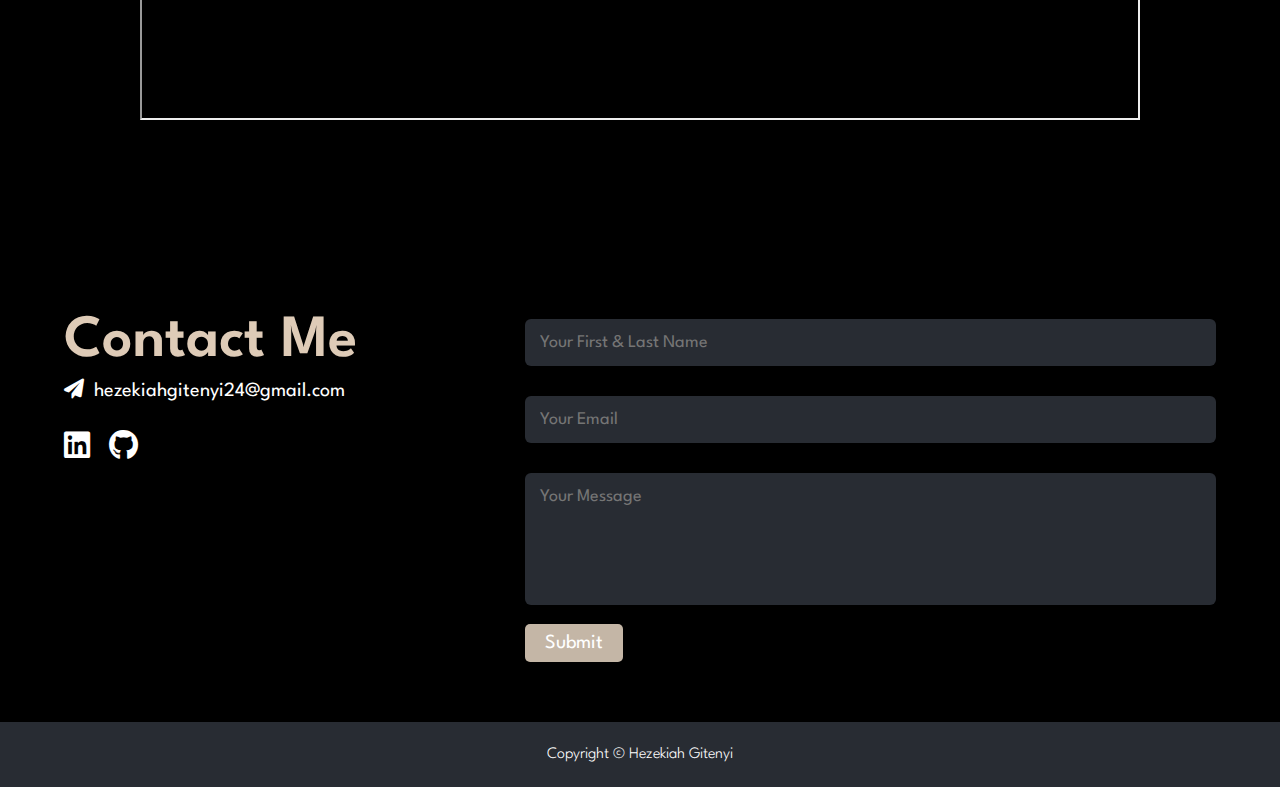
==== commit 4ebd81b2: "Temporary fix for missing code" ====
--- a/project2.html
+++ b/project2.html
@@ -28,11 +28,17 @@
                 <h1 class="projTitle">Proportional – Integral – Derivative (PID) loop</h1>
                     <p class="projDescription">I engineered a Proportional – Integral – Derivative (PID) loop, 
                         facilitating robot navigation through a maze by integrating distance and inertial sensors.</p>
-                        <img src="Images/pix-vertical-placeholder.jpg">
+                        
+                    <p>Scroll Down for the Code</p>
              </div>
         </div>
     </div>
 
+    <!-- Code Doc -->
+    <div id="code-segment">
+        <iframe src="https://docs.google.com/document/d/1UMf9LNXAEyckvS3cvm7j_iHkvWOMFRJWY8P2EGFjWcw/pub?embedded=true"></iframe>
+    </div>
+    
     <!-- Contact Information -->
      <div id="contact">
         <div class="container">
--- a/style.css
+++ b/style.css
@@ -401,13 +401,6 @@
     height: auto; 
 }
 
-.project img {
-    margin: 40px auto 80px auto; /* Adds 40px of space above and 80px below, centers video */
-    width: 100%;
-    max-width: 400px; 
-    height: auto; 
-}
-
 .portfolio-button {
     text-align: center; /* Center the button */
     margin-top: 40px; /* Adds space between portfolio and the button */
@@ -427,3 +420,15 @@
 .portfolio-button button:hover {
     background-color: #282c33; /* Darker green on hover */
 }
+
+#code-segment {
+    text-align: center; /* Centers the iframe horizontally */
+}
+
+#code-segment iframe {
+    display: inline-block; /* Treats the iframe as an inline element for centering */
+    margin: 20px auto 80px auto; /* Adjust top margin to move iframe up */
+    width: 100%;
+    max-width: 1000px; 
+    height: 4000px; /* Adjust height as needed */
+}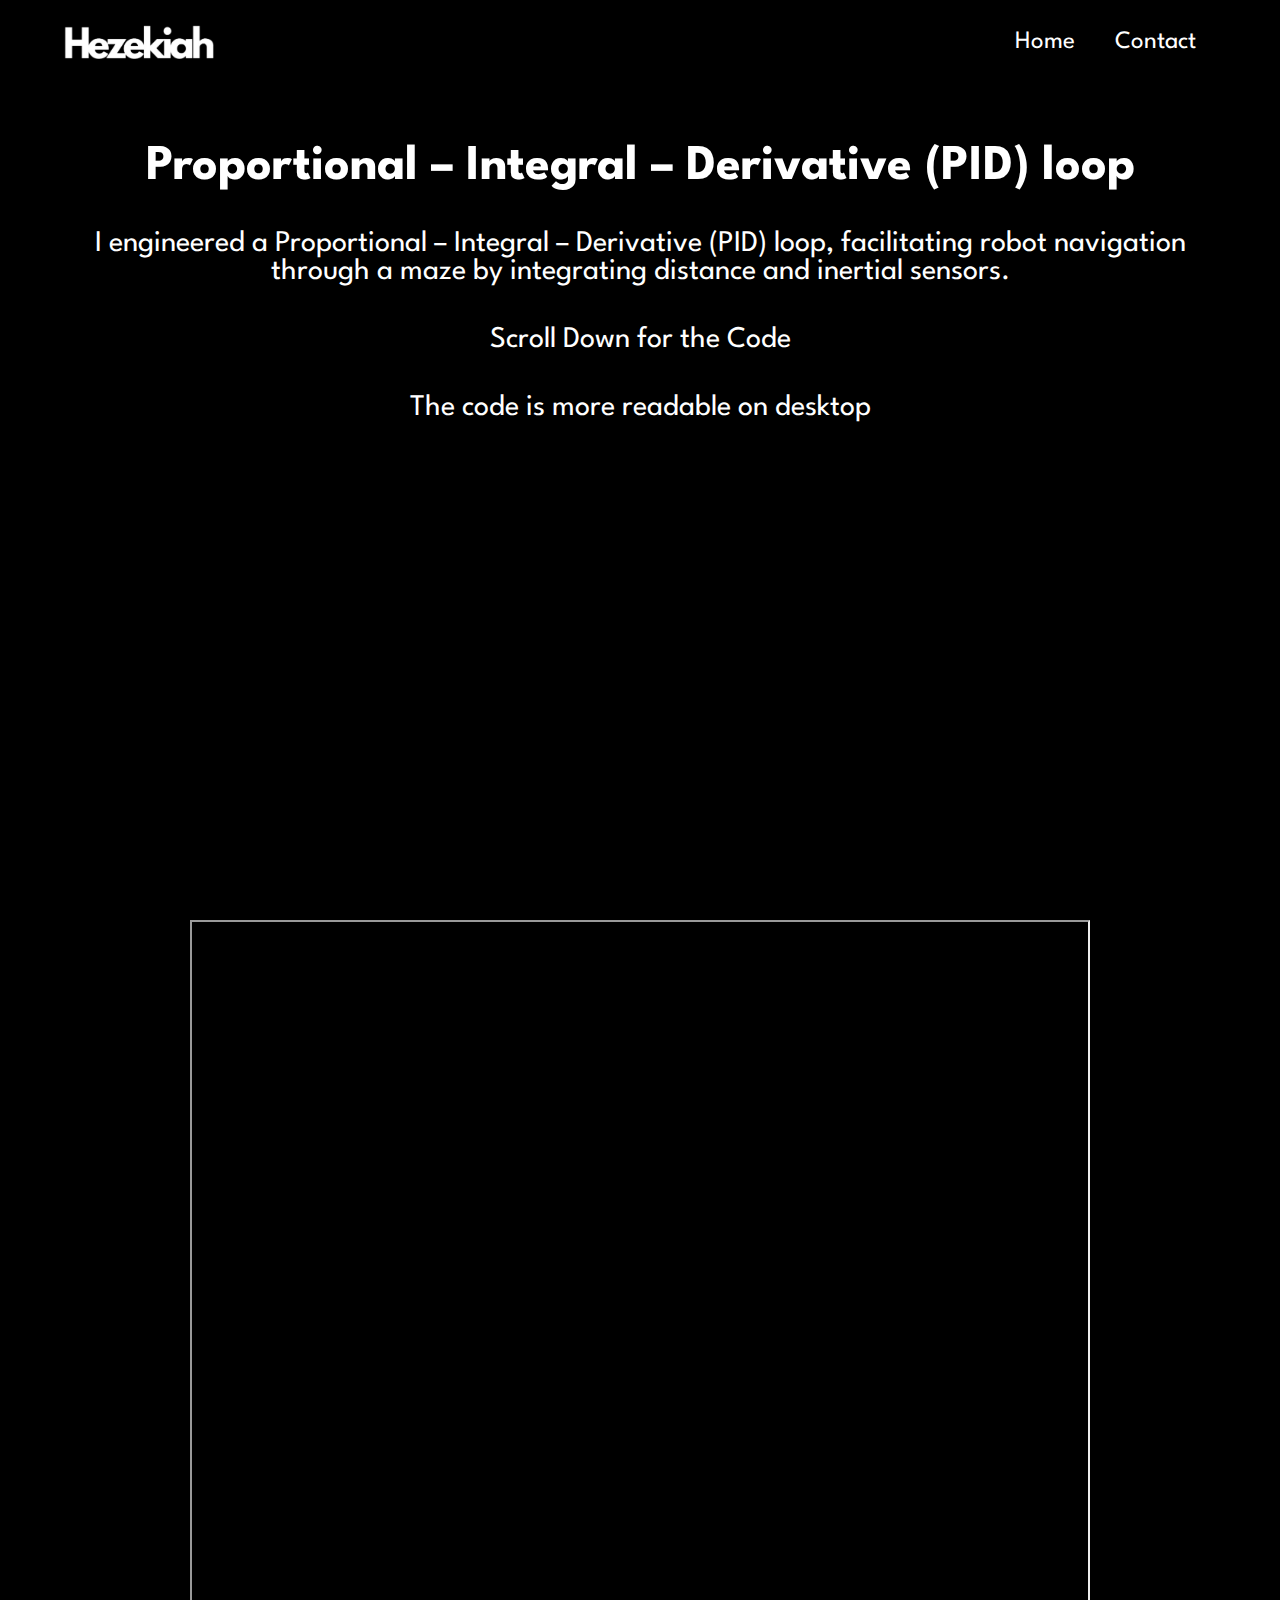
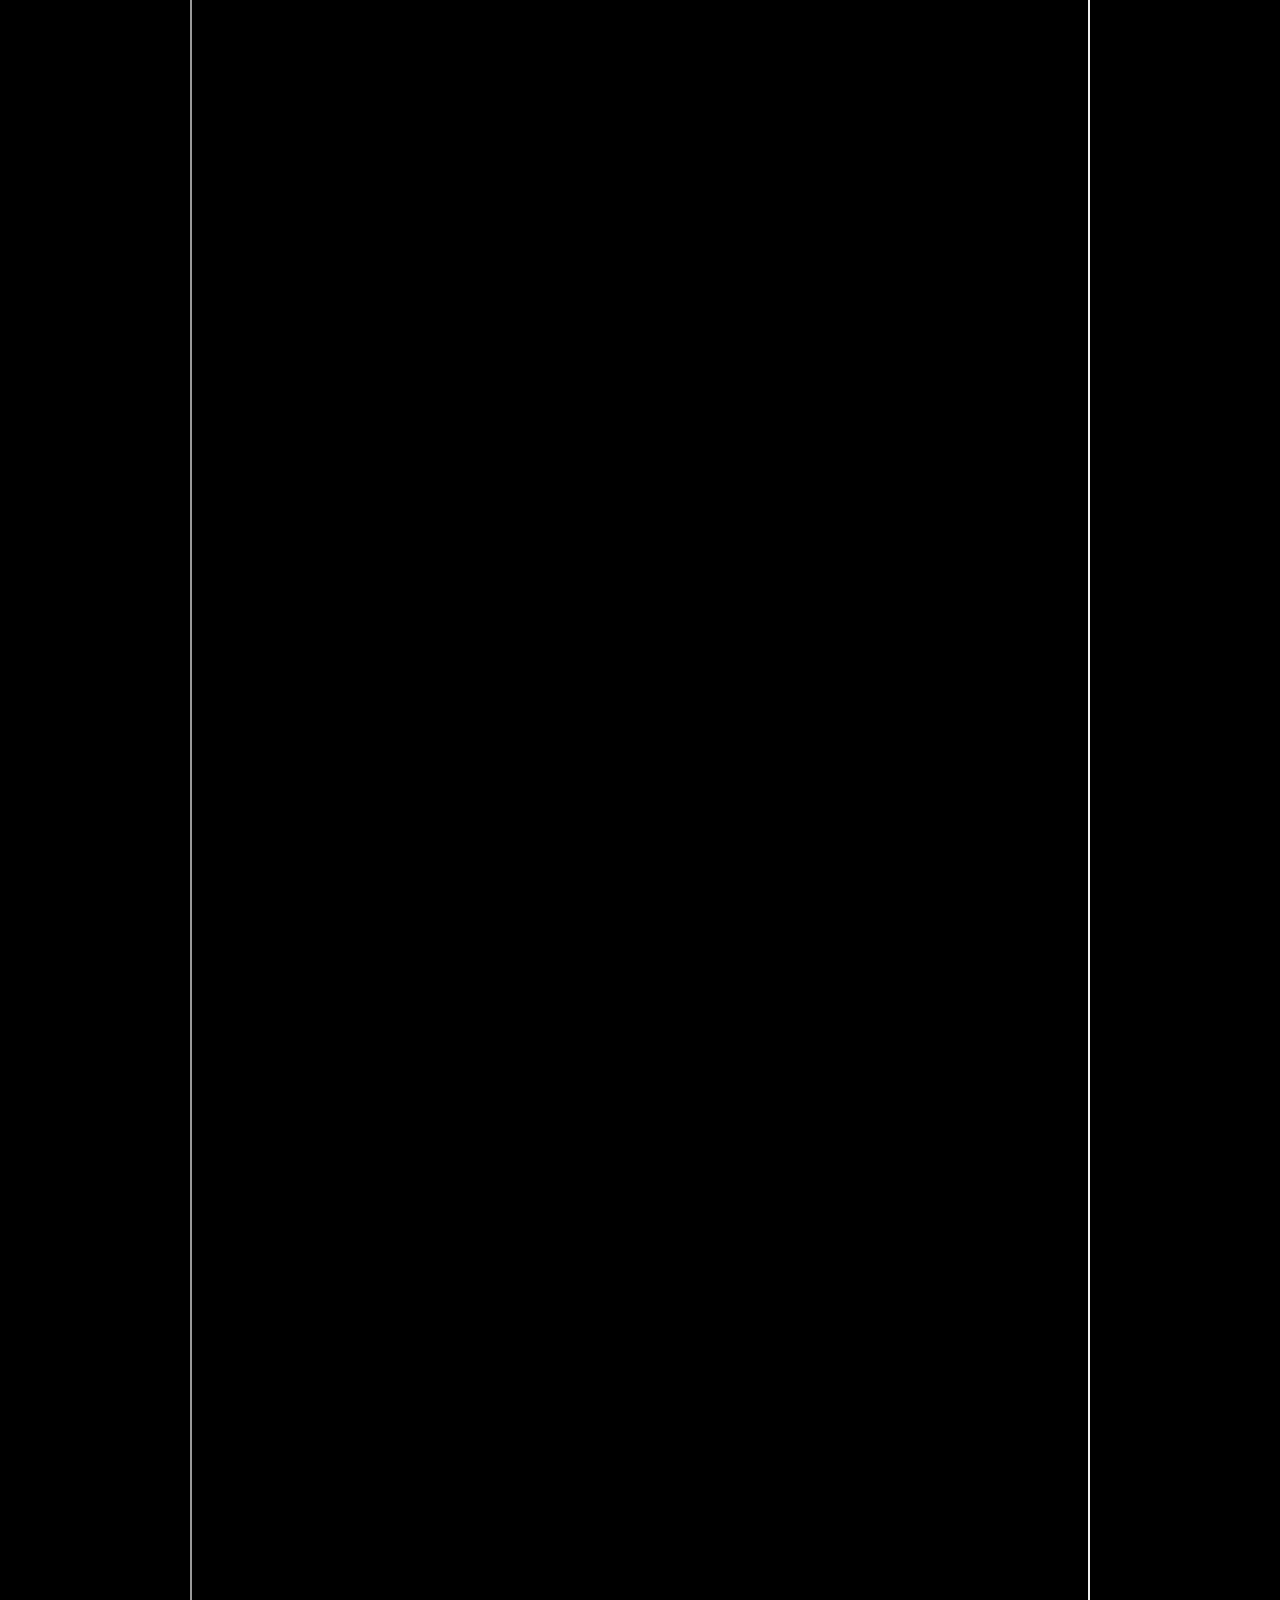
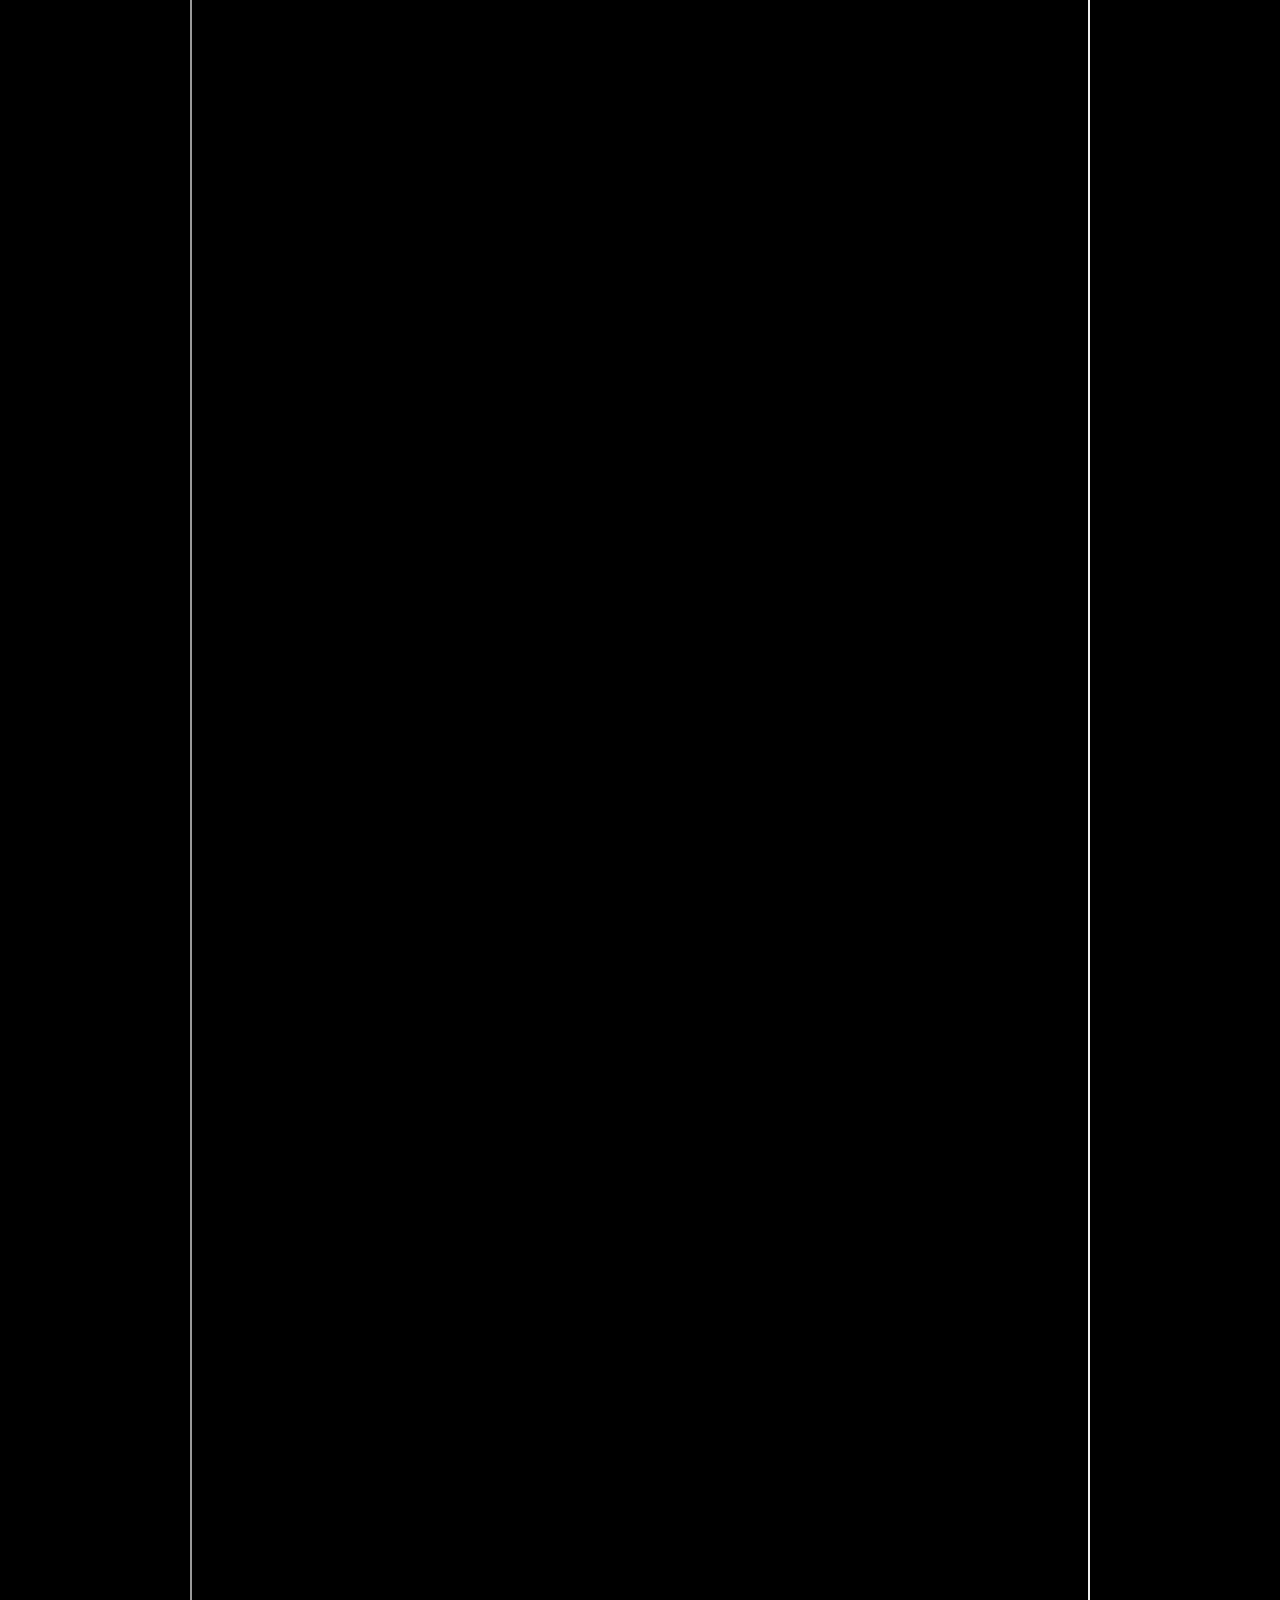
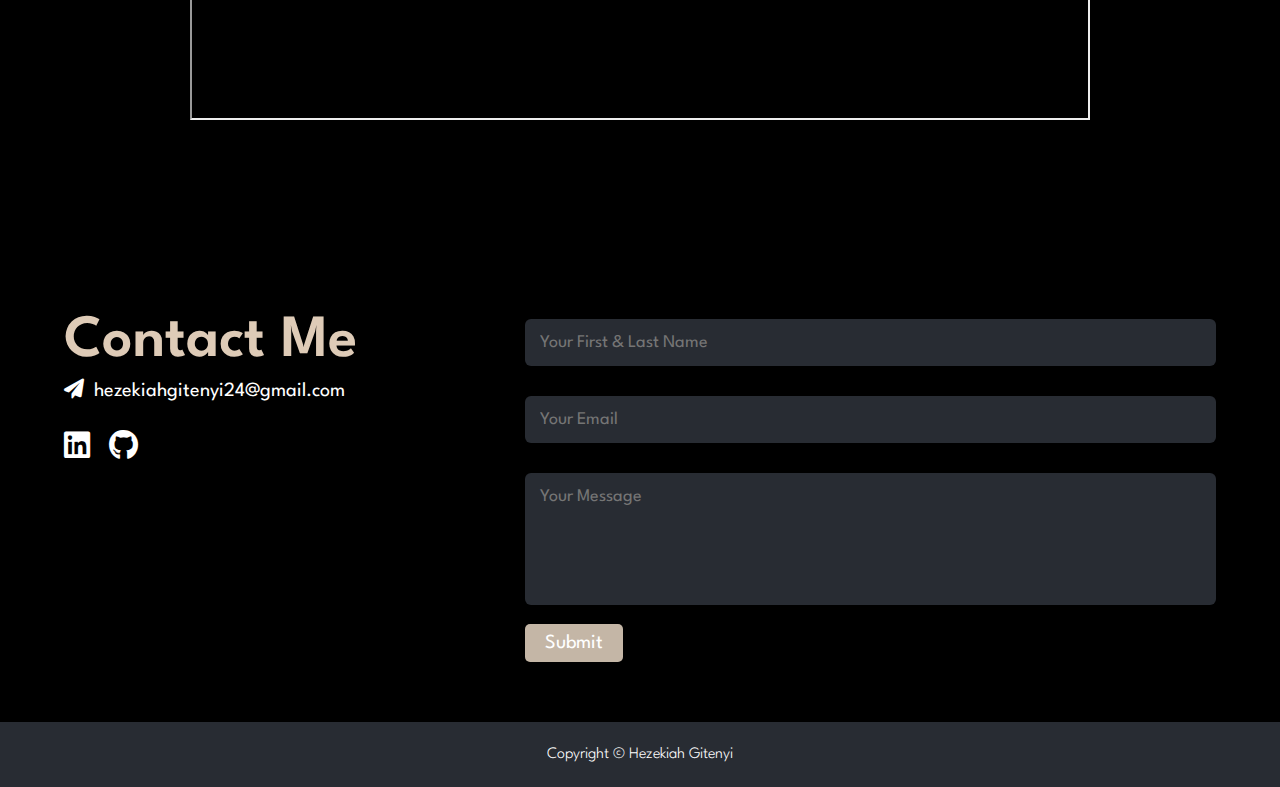
==== commit de0d7443: "Last Change of the Day" ====
--- a/project2.html
+++ b/project2.html
@@ -30,6 +30,7 @@
                         facilitating robot navigation through a maze by integrating distance and inertial sensors.</p>
                         
                     <p>Scroll Down for the Code</p>
+                    <p>The code is more readable on desktop</p>
              </div>
         </div>
     </div>
--- a/style.css
+++ b/style.css
@@ -429,6 +429,6 @@
     display: inline-block; /* Treats the iframe as an inline element for centering */
     margin: 20px auto 80px auto; /* Adjust top margin to move iframe up */
     width: 100%;
-    max-width: 1000px; 
+    max-width: 900px; 
     height: 4000px; /* Adjust height as needed */
 }